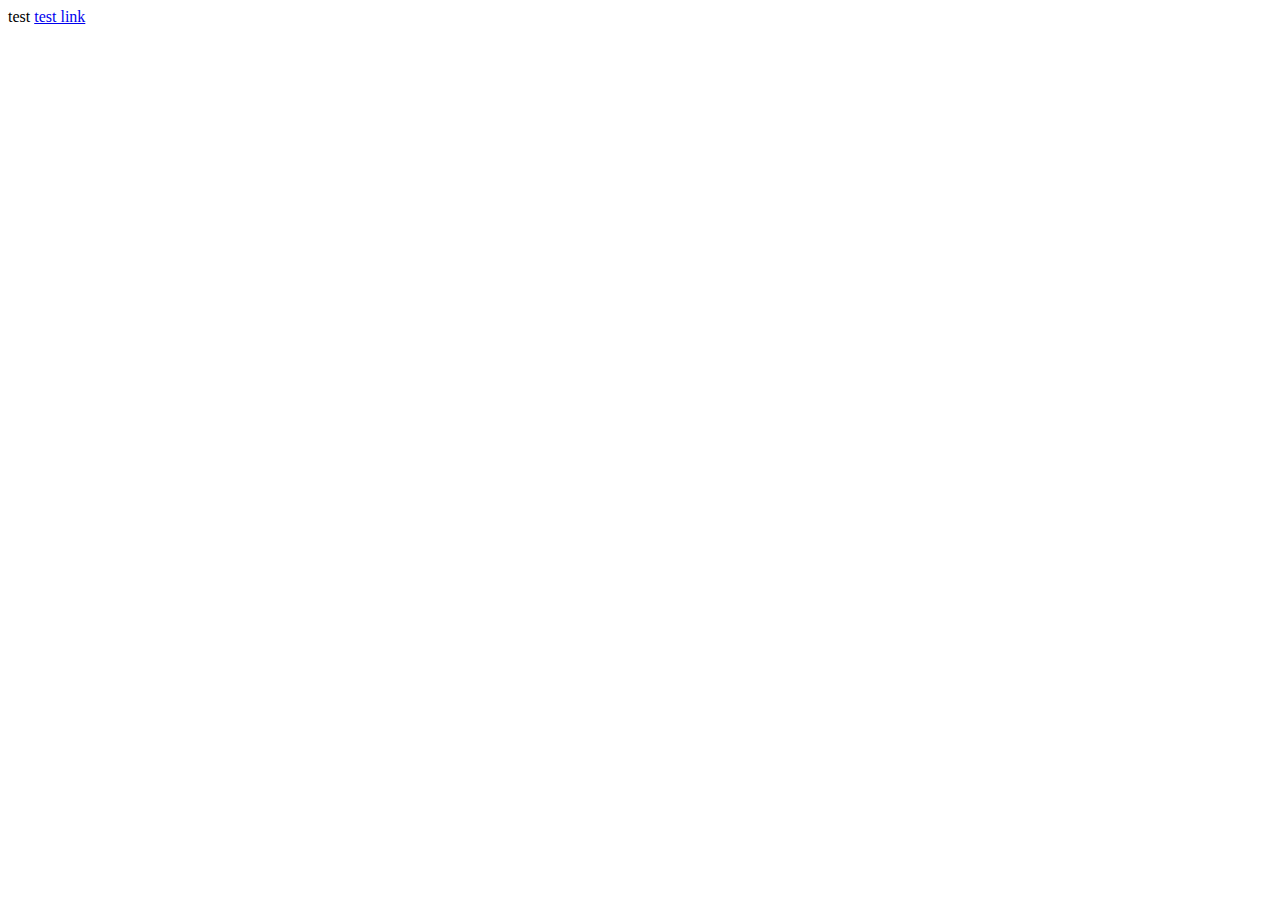
==== index.html @ 87614a5b "initial commit" ====
<!DOCTYPE html>
<html lang="en">
<head>
    <meta charset="UTF-8">
    <title>Title</title>
    <script src="https://ajax.googleapis.com/ajax/libs/jquery/3.5.1/jquery.min.js"></script>
</head>
<body>
test
<a href="test/link.html">test link</a>


<script>
    $(document).ready(function () {
        $.ajax({
            url: 'http://localhost:8080/board/4',
            dataType : 'json',
            success : function(result){
                console.log(result);
            }, error : function(request,status,error){
                console.log('Error: '+request.responseText);
            }
        });
    })
</script>

</body>
</html>
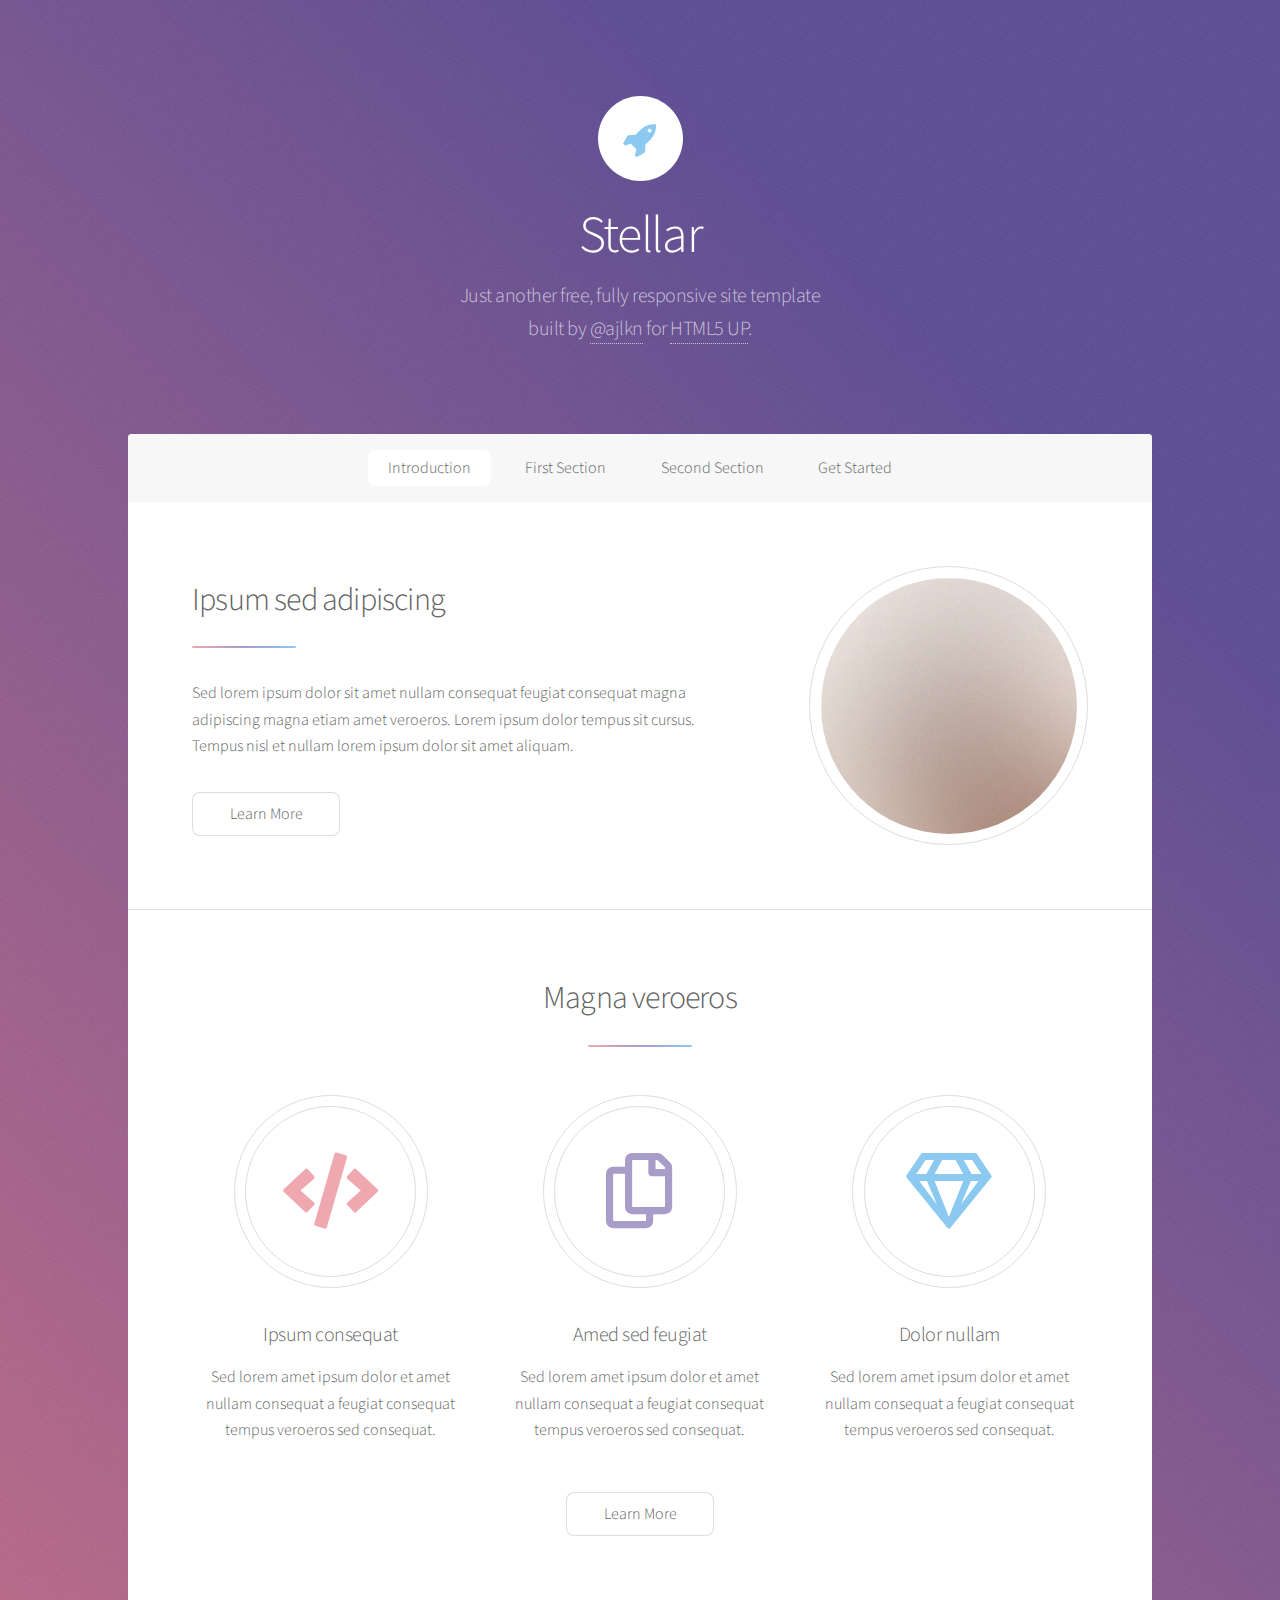
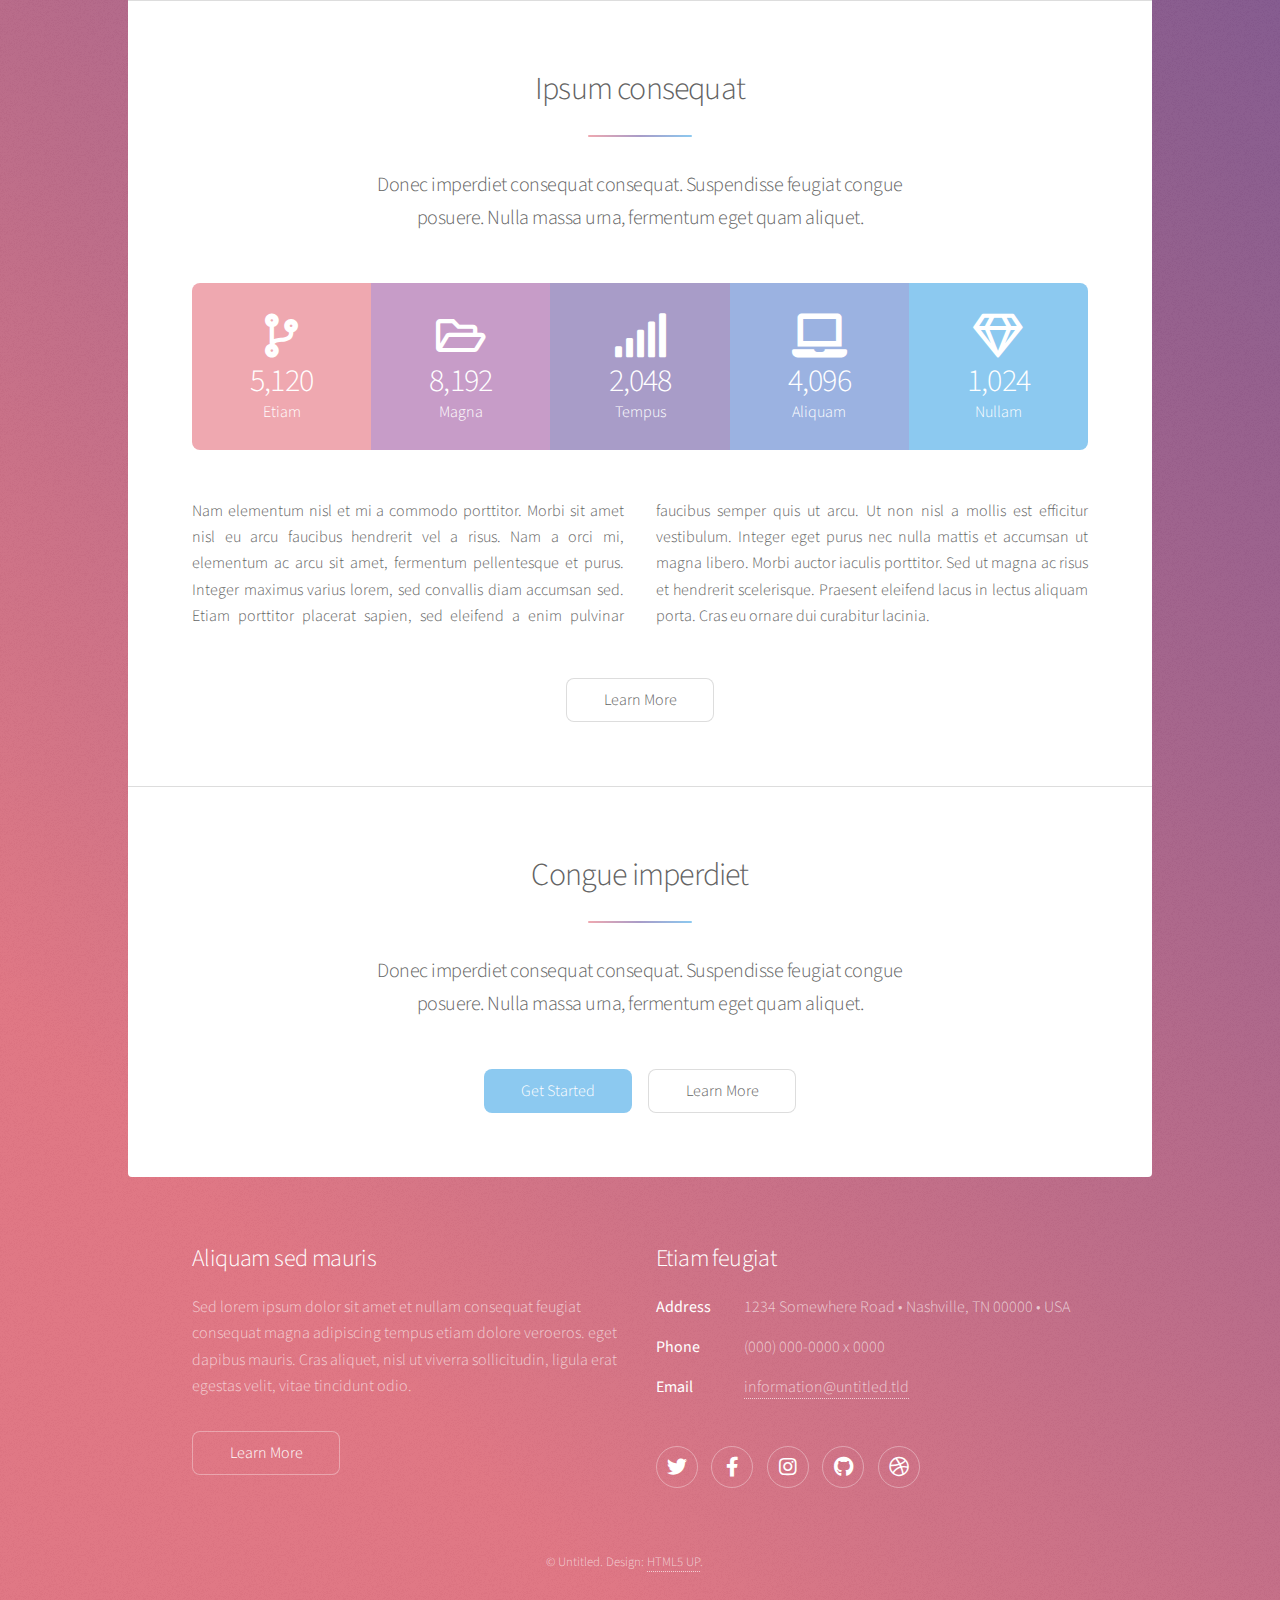
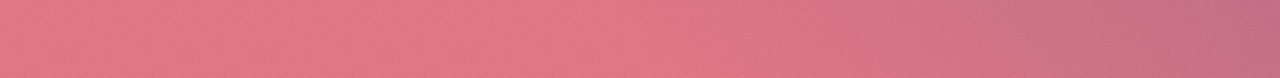
==== commit eddd8872: "템플릿 적용" ====
--- a/index.html
+++ b/index.html
@@ -1,28 +1,184 @@
-<!DOCTYPE html>
-<html lang="en">
-<head>
-    <meta charset="UTF-8">
-    <title>Title</title>
-    <script src="https://ajax.googleapis.com/ajax/libs/jquery/3.5.1/jquery.min.js"></script>
-</head>
-<body>
-test
-<a href="test/link.html">test link</a>
+<!DOCTYPE HTML>
+<!--
+	Stellar by HTML5 UP
+	html5up.net | @ajlkn
+	Free for personal and commercial use under the CCA 3.0 license (html5up.net/license)
+-->
+<html>
+	<head>
+		<title>Stellar by HTML5 UP</title>
+		<meta charset="utf-8" />
+		<meta name="viewport" content="width=device-width, initial-scale=1, user-scalable=no" />
+		<link rel="stylesheet" href="assets/css/main.css" />
+		<noscript><link rel="stylesheet" href="assets/css/noscript.css" /></noscript>
+	</head>
+	<body class="is-preload">
 
+		<!-- Wrapper -->
+			<div id="wrapper">
 
-<script>
-    $(document).ready(function () {
-        $.ajax({
-            url: 'http://localhost:8080/board/4',
-            dataType : 'json',
-            success : function(result){
-                console.log(result);
-            }, error : function(request,status,error){
-                console.log('Error: '+request.responseText);
-            }
-        });
-    })
-</script>
+				<!-- Header -->
+					<header id="header" class="alt">
+						<span class="logo"><img src="images/logo.svg" alt="" /></span>
+						<h1>Stellar</h1>
+						<p>Just another free, fully responsive site template<br />
+						built by <a href="https://twitter.com/ajlkn">@ajlkn</a> for <a href="https://html5up.net">HTML5 UP</a>.</p>
+					</header>
 
-</body>
+				<!-- Nav -->
+					<nav id="nav">
+						<ul>
+							<li><a href="#intro" class="active">Introduction</a></li>
+							<li><a href="#first">First Section</a></li>
+							<li><a href="#second">Second Section</a></li>
+							<li><a href="#cta">Get Started</a></li>
+						</ul>
+					</nav>
+
+				<!-- Main -->
+					<div id="main">
+
+						<!-- Introduction -->
+							<section id="intro" class="main">
+								<div class="spotlight">
+									<div class="content">
+										<header class="major">
+											<h2>Ipsum sed adipiscing</h2>
+										</header>
+										<p>Sed lorem ipsum dolor sit amet nullam consequat feugiat consequat magna
+										adipiscing magna etiam amet veroeros. Lorem ipsum dolor tempus sit cursus.
+										Tempus nisl et nullam lorem ipsum dolor sit amet aliquam.</p>
+										<ul class="actions">
+											<li><a href="generic.html" class="button">Learn More</a></li>
+										</ul>
+									</div>
+									<span class="image"><img src="images/pic01.jpg" alt="" /></span>
+								</div>
+							</section>
+
+						<!-- First Section -->
+							<section id="first" class="main special">
+								<header class="major">
+									<h2>Magna veroeros</h2>
+								</header>
+								<ul class="features">
+									<li>
+										<span class="icon solid major style1 fa-code"></span>
+										<h3>Ipsum consequat</h3>
+										<p>Sed lorem amet ipsum dolor et amet nullam consequat a feugiat consequat tempus veroeros sed consequat.</p>
+									</li>
+									<li>
+										<span class="icon major style3 fa-copy"></span>
+										<h3>Amed sed feugiat</h3>
+										<p>Sed lorem amet ipsum dolor et amet nullam consequat a feugiat consequat tempus veroeros sed consequat.</p>
+									</li>
+									<li>
+										<span class="icon major style5 fa-gem"></span>
+										<h3>Dolor nullam</h3>
+										<p>Sed lorem amet ipsum dolor et amet nullam consequat a feugiat consequat tempus veroeros sed consequat.</p>
+									</li>
+								</ul>
+								<footer class="major">
+									<ul class="actions special">
+										<li><a href="generic.html" class="button">Learn More</a></li>
+									</ul>
+								</footer>
+							</section>
+
+						<!-- Second Section -->
+							<section id="second" class="main special">
+								<header class="major">
+									<h2>Ipsum consequat</h2>
+									<p>Donec imperdiet consequat consequat. Suspendisse feugiat congue<br />
+									posuere. Nulla massa urna, fermentum eget quam aliquet.</p>
+								</header>
+								<ul class="statistics">
+									<li class="style1">
+										<span class="icon solid fa-code-branch"></span>
+										<strong>5,120</strong> Etiam
+									</li>
+									<li class="style2">
+										<span class="icon fa-folder-open"></span>
+										<strong>8,192</strong> Magna
+									</li>
+									<li class="style3">
+										<span class="icon solid fa-signal"></span>
+										<strong>2,048</strong> Tempus
+									</li>
+									<li class="style4">
+										<span class="icon solid fa-laptop"></span>
+										<strong>4,096</strong> Aliquam
+									</li>
+									<li class="style5">
+										<span class="icon fa-gem"></span>
+										<strong>1,024</strong> Nullam
+									</li>
+								</ul>
+								<p class="content">Nam elementum nisl et mi a commodo porttitor. Morbi sit amet nisl eu arcu faucibus hendrerit vel a risus. Nam a orci mi, elementum ac arcu sit amet, fermentum pellentesque et purus. Integer maximus varius lorem, sed convallis diam accumsan sed. Etiam porttitor placerat sapien, sed eleifend a enim pulvinar faucibus semper quis ut arcu. Ut non nisl a mollis est efficitur vestibulum. Integer eget purus nec nulla mattis et accumsan ut magna libero. Morbi auctor iaculis porttitor. Sed ut magna ac risus et hendrerit scelerisque. Praesent eleifend lacus in lectus aliquam porta. Cras eu ornare dui curabitur lacinia.</p>
+								<footer class="major">
+									<ul class="actions special">
+										<li><a href="generic.html" class="button">Learn More</a></li>
+									</ul>
+								</footer>
+							</section>
+
+						<!-- Get Started -->
+							<section id="cta" class="main special">
+								<header class="major">
+									<h2>Congue imperdiet</h2>
+									<p>Donec imperdiet consequat consequat. Suspendisse feugiat congue<br />
+									posuere. Nulla massa urna, fermentum eget quam aliquet.</p>
+								</header>
+								<footer class="major">
+									<ul class="actions special">
+										<li><a href="generic.html" class="button primary">Get Started</a></li>
+										<li><a href="generic.html" class="button">Learn More</a></li>
+									</ul>
+								</footer>
+							</section>
+
+					</div>
+
+				<!-- Footer -->
+					<footer id="footer">
+						<section>
+							<h2>Aliquam sed mauris</h2>
+							<p>Sed lorem ipsum dolor sit amet et nullam consequat feugiat consequat magna adipiscing tempus etiam dolore veroeros. eget dapibus mauris. Cras aliquet, nisl ut viverra sollicitudin, ligula erat egestas velit, vitae tincidunt odio.</p>
+							<ul class="actions">
+								<li><a href="generic.html" class="button">Learn More</a></li>
+							</ul>
+						</section>
+						<section>
+							<h2>Etiam feugiat</h2>
+							<dl class="alt">
+								<dt>Address</dt>
+								<dd>1234 Somewhere Road &bull; Nashville, TN 00000 &bull; USA</dd>
+								<dt>Phone</dt>
+								<dd>(000) 000-0000 x 0000</dd>
+								<dt>Email</dt>
+								<dd><a href="#">information@untitled.tld</a></dd>
+							</dl>
+							<ul class="icons">
+								<li><a href="#" class="icon brands fa-twitter alt"><span class="label">Twitter</span></a></li>
+								<li><a href="#" class="icon brands fa-facebook-f alt"><span class="label">Facebook</span></a></li>
+								<li><a href="#" class="icon brands fa-instagram alt"><span class="label">Instagram</span></a></li>
+								<li><a href="#" class="icon brands fa-github alt"><span class="label">GitHub</span></a></li>
+								<li><a href="#" class="icon brands fa-dribbble alt"><span class="label">Dribbble</span></a></li>
+							</ul>
+						</section>
+						<p class="copyright">&copy; Untitled. Design: <a href="https://html5up.net">HTML5 UP</a>.</p>
+					</footer>
+
+			</div>
+
+		<!-- Scripts -->
+			<script src="assets/js/jquery.min.js"></script>
+			<script src="assets/js/jquery.scrollex.min.js"></script>
+			<script src="assets/js/jquery.scrolly.min.js"></script>
+			<script src="assets/js/browser.min.js"></script>
+			<script src="assets/js/breakpoints.min.js"></script>
+			<script src="assets/js/util.js"></script>
+			<script src="assets/js/main.js"></script>
+
+	</body>
 </html>--- a/assets/css/main.css
+++ b/assets/css/main.css
@@ -0,0 +1,3785 @@
+@import url(fontawesome-all.min.css);
+@import 'https://fonts.googleapis.com/css?family=Source+Sans+Pro:300,400';
+
+/*
+	Stellar by HTML5 UP
+	html5up.net | @ajlkn
+	Free for personal and commercial use under the CCA 3.0 license (html5up.net/license)
+*/
+
+html, body, div, span, applet, object,
+iframe, h1, h2, h3, h4, h5, h6, p, blockquote,
+pre, a, abbr, acronym, address, big, cite,
+code, del, dfn, em, img, ins, kbd, q, s, samp,
+small, strike, strong, sub, sup, tt, var, b,
+u, i, center, dl, dt, dd, ol, ul, li, fieldset,
+form, label, legend, table, caption, tbody,
+tfoot, thead, tr, th, td, article, aside,
+canvas, details, embed, figure, figcaption,
+footer, header, hgroup, menu, nav, output, ruby,
+section, summary, time, mark, audio, video {
+	margin: 0;
+	padding: 0;
+	border: 0;
+	font-size: 100%;
+	font: inherit;
+	vertical-align: baseline;}
+
+article, aside, details, figcaption, figure,
+footer, header, hgroup, menu, nav, section {
+	display: block;}
+
+body {
+	line-height: 1;
+}
+
+ol, ul {
+	list-style: none;
+}
+
+blockquote, q {
+	quotes: none;
+}
+
+	blockquote:before, blockquote:after, q:before, q:after {
+		content: '';
+		content: none;
+	}
+
+table {
+	border-collapse: collapse;
+	border-spacing: 0;
+}
+
+body {
+	-webkit-text-size-adjust: none;
+}
+
+mark {
+	background-color: transparent;
+	color: inherit;
+}
+
+input::-moz-focus-inner {
+	border: 0;
+	padding: 0;
+}
+
+input, select, textarea {
+	-moz-appearance: none;
+	-webkit-appearance: none;
+	-ms-appearance: none;
+	appearance: none;
+}
+
+/* Basic */
+
+	@-ms-viewport {
+		width: device-width;
+	}
+
+	body {
+		-ms-overflow-style: scrollbar;
+	}
+
+	@media screen and (max-width: 480px) {
+
+		html, body {
+			min-width: 320px;
+		}
+
+	}
+
+	html {
+		box-sizing: border-box;
+	}
+
+	*, *:before, *:after {
+		box-sizing: inherit;
+	}
+
+	body {
+		background-color: #935d8c;
+		background-image: url("images/overlay.png"), -moz-linear-gradient(45deg, #e37682 15%, #5f4d93 85%);
+		background-image: url("images/overlay.png"), -webkit-linear-gradient(45deg, #e37682 15%, #5f4d93 85%);
+		background-image: url("images/overlay.png"), -ms-linear-gradient(45deg, #e37682 15%, #5f4d93 85%);
+		background-image: url("images/overlay.png"), linear-gradient(45deg, #e37682 15%, #5f4d93 85%);
+	}
+
+		body.is-preload *, body.is-preload *:before, body.is-preload *:after {
+			-moz-animation: none !important;
+			-webkit-animation: none !important;
+			-ms-animation: none !important;
+			animation: none !important;
+			-moz-transition: none !important;
+			-webkit-transition: none !important;
+			-ms-transition: none !important;
+			transition: none !important;
+		}
+
+/* Type */
+
+	body {
+		background-color: #935d8c;
+		color: rgba(255, 255, 255, 0.65);
+	}
+
+	body, input, select, textarea {
+		font-family: "Source Sans Pro", Helvetica, sans-serif;
+		font-size: 17pt;
+		font-weight: 300;
+		line-height: 1.65;
+	}
+
+		@media screen and (max-width: 1680px) {
+
+			body, input, select, textarea {
+				font-size: 14pt;
+			}
+
+		}
+
+		@media screen and (max-width: 1280px) {
+
+			body, input, select, textarea {
+				font-size: 12pt;
+			}
+
+		}
+
+		@media screen and (max-width: 360px) {
+
+			body, input, select, textarea {
+				font-size: 11pt;
+			}
+
+		}
+
+	a {
+		-moz-transition: color 0.2s ease, border-bottom 0.2s ease;
+		-webkit-transition: color 0.2s ease, border-bottom 0.2s ease;
+		-ms-transition: color 0.2s ease, border-bottom 0.2s ease;
+		transition: color 0.2s ease, border-bottom 0.2s ease;
+		text-decoration: none;
+		border-bottom: dotted 1px;
+		color: inherit;
+	}
+
+		a:hover {
+			border-bottom-color: transparent;
+		}
+
+	strong, b {
+		font-weight: 400;
+	}
+
+	em, i {
+		font-style: italic;
+	}
+
+	p {
+		margin: 0 0 2em 0;
+	}
+
+		p.content {
+			-moz-columns: 20em 2;
+			-webkit-columns: 20em 2;
+			-ms-columns: 20em 2;
+			columns: 20em 2;
+			-moz-column-gap: 2em;
+			-webkit-column-gap: 2em;
+			-ms-column-gap: 2em;
+			column-gap: 2em;
+			text-align: justify;
+		}
+
+	h1, h2, h3, h4, h5, h6 {
+		font-weight: 300;
+		line-height: 1.5;
+		margin: 0 0 0.7em 0;
+		letter-spacing: -0.025em;
+	}
+
+		h1 a, h2 a, h3 a, h4 a, h5 a, h6 a {
+			color: inherit;
+			text-decoration: none;
+		}
+
+	h1 {
+		font-size: 2.5em;
+		line-height: 1.2;
+	}
+
+	h2 {
+		font-size: 1.5em;
+	}
+
+	h3 {
+		font-size: 1.25em;
+	}
+
+	h4 {
+		font-size: 1.1em;
+	}
+
+	h5 {
+		font-size: 0.9em;
+	}
+
+	h6 {
+		font-size: 0.7em;
+	}
+
+	@media screen and (max-width: 736px) {
+
+		h1 {
+			font-size: 2em;
+		}
+
+	}
+
+	sub {
+		font-size: 0.8em;
+		position: relative;
+		top: 0.5em;
+	}
+
+	sup {
+		font-size: 0.8em;
+		position: relative;
+		top: -0.5em;
+	}
+
+	blockquote {
+		border-left: solid 4px;
+		font-style: italic;
+		margin: 0 0 2em 0;
+		padding: 0.5em 0 0.5em 2em;
+	}
+
+	code {
+		border-radius: 8px;
+		border: solid 1px;
+		font-family: "Courier New", monospace;
+		font-size: 0.9em;
+		margin: 0 0.25em;
+		padding: 0.25em 0.65em;
+	}
+
+	pre {
+		-webkit-overflow-scrolling: touch;
+		font-family: "Courier New", monospace;
+		font-size: 0.9em;
+		margin: 0 0 2em 0;
+	}
+
+		pre code {
+			display: block;
+			line-height: 1.75;
+			padding: 1em 1.5em;
+			overflow-x: auto;
+		}
+
+	hr {
+		border: 0;
+		border-bottom: solid 1px;
+		margin: 2em 0;
+	}
+
+		hr.major {
+			margin: 3em 0;
+		}
+
+	.align-left {
+		text-align: left;
+	}
+
+	.align-center {
+		text-align: center;
+	}
+
+	.align-right {
+		text-align: right;
+	}
+
+	input, select, textarea {
+		color: #ffffff;
+	}
+
+	a:hover {
+		color: #ffffff;
+	}
+
+	strong, b {
+		color: #ffffff;
+	}
+
+	h1, h2, h3, h4, h5, h6 {
+		color: #ffffff;
+	}
+
+	blockquote {
+		border-left-color: rgba(255, 255, 255, 0.35);
+	}
+
+	code {
+		background: rgba(255, 255, 255, 0.075);
+		border-color: rgba(255, 255, 255, 0.35);
+	}
+
+	hr {
+		border-bottom-color: rgba(255, 255, 255, 0.35);
+	}
+
+/* Row */
+
+	.row {
+		display: flex;
+		flex-wrap: wrap;
+		box-sizing: border-box;
+		align-items: stretch;
+	}
+
+		.row > * {
+			box-sizing: border-box;
+		}
+
+		.row.gtr-uniform > * > :last-child {
+			margin-bottom: 0;
+		}
+
+		.row.aln-left {
+			justify-content: flex-start;
+		}
+
+		.row.aln-center {
+			justify-content: center;
+		}
+
+		.row.aln-right {
+			justify-content: flex-end;
+		}
+
+		.row.aln-top {
+			align-items: flex-start;
+		}
+
+		.row.aln-middle {
+			align-items: center;
+		}
+
+		.row.aln-bottom {
+			align-items: flex-end;
+		}
+
+		.row > .imp {
+			order: -1;
+		}
+
+		.row > .col-1 {
+			width: 8.33333%;
+		}
+
+		.row > .off-1 {
+			margin-left: 8.33333%;
+		}
+
+		.row > .col-2 {
+			width: 16.66667%;
+		}
+
+		.row > .off-2 {
+			margin-left: 16.66667%;
+		}
+
+		.row > .col-3 {
+			width: 25%;
+		}
+
+		.row > .off-3 {
+			margin-left: 25%;
+		}
+
+		.row > .col-4 {
+			width: 33.33333%;
+		}
+
+		.row > .off-4 {
+			margin-left: 33.33333%;
+		}
+
+		.row > .col-5 {
+			width: 41.66667%;
+		}
+
+		.row > .off-5 {
+			margin-left: 41.66667%;
+		}
+
+		.row > .col-6 {
+			width: 50%;
+		}
+
+		.row > .off-6 {
+			margin-left: 50%;
+		}
+
+		.row > .col-7 {
+			width: 58.33333%;
+		}
+
+		.row > .off-7 {
+			margin-left: 58.33333%;
+		}
+
+		.row > .col-8 {
+			width: 66.66667%;
+		}
+
+		.row > .off-8 {
+			margin-left: 66.66667%;
+		}
+
+		.row > .col-9 {
+			width: 75%;
+		}
+
+		.row > .off-9 {
+			margin-left: 75%;
+		}
+
+		.row > .col-10 {
+			width: 83.33333%;
+		}
+
+		.row > .off-10 {
+			margin-left: 83.33333%;
+		}
+
+		.row > .col-11 {
+			width: 91.66667%;
+		}
+
+		.row > .off-11 {
+			margin-left: 91.66667%;
+		}
+
+		.row > .col-12 {
+			width: 100%;
+		}
+
+		.row > .off-12 {
+			margin-left: 100%;
+		}
+
+		.row.gtr-0 {
+			margin-top: 0;
+			margin-left: 0em;
+		}
+
+			.row.gtr-0 > * {
+				padding: 0 0 0 0em;
+			}
+
+			.row.gtr-0.gtr-uniform {
+				margin-top: 0em;
+			}
+
+				.row.gtr-0.gtr-uniform > * {
+					padding-top: 0em;
+				}
+
+		.row.gtr-25 {
+			margin-top: 0;
+			margin-left: -0.375em;
+		}
+
+			.row.gtr-25 > * {
+				padding: 0 0 0 0.375em;
+			}
+
+			.row.gtr-25.gtr-uniform {
+				margin-top: -0.375em;
+			}
+
+				.row.gtr-25.gtr-uniform > * {
+					padding-top: 0.375em;
+				}
+
+		.row.gtr-50 {
+			margin-top: 0;
+			margin-left: -0.75em;
+		}
+
+			.row.gtr-50 > * {
+				padding: 0 0 0 0.75em;
+			}
+
+			.row.gtr-50.gtr-uniform {
+				margin-top: -0.75em;
+			}
+
+				.row.gtr-50.gtr-uniform > * {
+					padding-top: 0.75em;
+				}
+
+		.row {
+			margin-top: 0;
+			margin-left: -1.5em;
+		}
+
+			.row > * {
+				padding: 0 0 0 1.5em;
+			}
+
+			.row.gtr-uniform {
+				margin-top: -1.5em;
+			}
+
+				.row.gtr-uniform > * {
+					padding-top: 1.5em;
+				}
+
+		.row.gtr-150 {
+			margin-top: 0;
+			margin-left: -2.25em;
+		}
+
+			.row.gtr-150 > * {
+				padding: 0 0 0 2.25em;
+			}
+
+			.row.gtr-150.gtr-uniform {
+				margin-top: -2.25em;
+			}
+
+				.row.gtr-150.gtr-uniform > * {
+					padding-top: 2.25em;
+				}
+
+		.row.gtr-200 {
+			margin-top: 0;
+			margin-left: -3em;
+		}
+
+			.row.gtr-200 > * {
+				padding: 0 0 0 3em;
+			}
+
+			.row.gtr-200.gtr-uniform {
+				margin-top: -3em;
+			}
+
+				.row.gtr-200.gtr-uniform > * {
+					padding-top: 3em;
+				}
+
+		@media screen and (max-width: 1680px) {
+
+			.row {
+				display: flex;
+				flex-wrap: wrap;
+				box-sizing: border-box;
+				align-items: stretch;
+			}
+
+				.row > * {
+					box-sizing: border-box;
+				}
+
+				.row.gtr-uniform > * > :last-child {
+					margin-bottom: 0;
+				}
+
+				.row.aln-left {
+					justify-content: flex-start;
+				}
+
+				.row.aln-center {
+					justify-content: center;
+				}
+
+				.row.aln-right {
+					justify-content: flex-end;
+				}
+
+				.row.aln-top {
+					align-items: flex-start;
+				}
+
+				.row.aln-middle {
+					align-items: center;
+				}
+
+				.row.aln-bottom {
+					align-items: flex-end;
+				}
+
+				.row > .imp-xlarge {
+					order: -1;
+				}
+
+				.row > .col-1-xlarge {
+					width: 8.33333%;
+				}
+
+				.row > .off-1-xlarge {
+					margin-left: 8.33333%;
+				}
+
+				.row > .col-2-xlarge {
+					width: 16.66667%;
+				}
+
+				.row > .off-2-xlarge {
+					margin-left: 16.66667%;
+				}
+
+				.row > .col-3-xlarge {
+					width: 25%;
+				}
+
+				.row > .off-3-xlarge {
+					margin-left: 25%;
+				}
+
+				.row > .col-4-xlarge {
+					width: 33.33333%;
+				}
+
+				.row > .off-4-xlarge {
+					margin-left: 33.33333%;
+				}
+
+				.row > .col-5-xlarge {
+					width: 41.66667%;
+				}
+
+				.row > .off-5-xlarge {
+					margin-left: 41.66667%;
+				}
+
+				.row > .col-6-xlarge {
+					width: 50%;
+				}
+
+				.row > .off-6-xlarge {
+					margin-left: 50%;
+				}
+
+				.row > .col-7-xlarge {
+					width: 58.33333%;
+				}
+
+				.row > .off-7-xlarge {
+					margin-left: 58.33333%;
+				}
+
+				.row > .col-8-xlarge {
+					width: 66.66667%;
+				}
+
+				.row > .off-8-xlarge {
+					margin-left: 66.66667%;
+				}
+
+				.row > .col-9-xlarge {
+					width: 75%;
+				}
+
+				.row > .off-9-xlarge {
+					margin-left: 75%;
+				}
+
+				.row > .col-10-xlarge {
+					width: 83.33333%;
+				}
+
+				.row > .off-10-xlarge {
+					margin-left: 83.33333%;
+				}
+
+				.row > .col-11-xlarge {
+					width: 91.66667%;
+				}
+
+				.row > .off-11-xlarge {
+					margin-left: 91.66667%;
+				}
+
+				.row > .col-12-xlarge {
+					width: 100%;
+				}
+
+				.row > .off-12-xlarge {
+					margin-left: 100%;
+				}
+
+				.row.gtr-0 {
+					margin-top: 0;
+					margin-left: 0em;
+				}
+
+					.row.gtr-0 > * {
+						padding: 0 0 0 0em;
+					}
+
+					.row.gtr-0.gtr-uniform {
+						margin-top: 0em;
+					}
+
+						.row.gtr-0.gtr-uniform > * {
+							padding-top: 0em;
+						}
+
+				.row.gtr-25 {
+					margin-top: 0;
+					margin-left: -0.375em;
+				}
+
+					.row.gtr-25 > * {
+						padding: 0 0 0 0.375em;
+					}
+
+					.row.gtr-25.gtr-uniform {
+						margin-top: -0.375em;
+					}
+
+						.row.gtr-25.gtr-uniform > * {
+							padding-top: 0.375em;
+						}
+
+				.row.gtr-50 {
+					margin-top: 0;
+					margin-left: -0.75em;
+				}
+
+					.row.gtr-50 > * {
+						padding: 0 0 0 0.75em;
+					}
+
+					.row.gtr-50.gtr-uniform {
+						margin-top: -0.75em;
+					}
+
+						.row.gtr-50.gtr-uniform > * {
+							padding-top: 0.75em;
+						}
+
+				.row {
+					margin-top: 0;
+					margin-left: -1.5em;
+				}
+
+					.row > * {
+						padding: 0 0 0 1.5em;
+					}
+
+					.row.gtr-uniform {
+						margin-top: -1.5em;
+					}
+
+						.row.gtr-uniform > * {
+							padding-top: 1.5em;
+						}
+
+				.row.gtr-150 {
+					margin-top: 0;
+					margin-left: -2.25em;
+				}
+
+					.row.gtr-150 > * {
+						padding: 0 0 0 2.25em;
+					}
+
+					.row.gtr-150.gtr-uniform {
+						margin-top: -2.25em;
+					}
+
+						.row.gtr-150.gtr-uniform > * {
+							padding-top: 2.25em;
+						}
+
+				.row.gtr-200 {
+					margin-top: 0;
+					margin-left: -3em;
+				}
+
+					.row.gtr-200 > * {
+						padding: 0 0 0 3em;
+					}
+
+					.row.gtr-200.gtr-uniform {
+						margin-top: -3em;
+					}
+
+						.row.gtr-200.gtr-uniform > * {
+							padding-top: 3em;
+						}
+
+		}
+
+		@media screen and (max-width: 1280px) {
+
+			.row {
+				display: flex;
+				flex-wrap: wrap;
+				box-sizing: border-box;
+				align-items: stretch;
+			}
+
+				.row > * {
+					box-sizing: border-box;
+				}
+
+				.row.gtr-uniform > * > :last-child {
+					margin-bottom: 0;
+				}
+
+				.row.aln-left {
+					justify-content: flex-start;
+				}
+
+				.row.aln-center {
+					justify-content: center;
+				}
+
+				.row.aln-right {
+					justify-content: flex-end;
+				}
+
+				.row.aln-top {
+					align-items: flex-start;
+				}
+
+				.row.aln-middle {
+					align-items: center;
+				}
+
+				.row.aln-bottom {
+					align-items: flex-end;
+				}
+
+				.row > .imp-large {
+					order: -1;
+				}
+
+				.row > .col-1-large {
+					width: 8.33333%;
+				}
+
+				.row > .off-1-large {
+					margin-left: 8.33333%;
+				}
+
+				.row > .col-2-large {
+					width: 16.66667%;
+				}
+
+				.row > .off-2-large {
+					margin-left: 16.66667%;
+				}
+
+				.row > .col-3-large {
+					width: 25%;
+				}
+
+				.row > .off-3-large {
+					margin-left: 25%;
+				}
+
+				.row > .col-4-large {
+					width: 33.33333%;
+				}
+
+				.row > .off-4-large {
+					margin-left: 33.33333%;
+				}
+
+				.row > .col-5-large {
+					width: 41.66667%;
+				}
+
+				.row > .off-5-large {
+					margin-left: 41.66667%;
+				}
+
+				.row > .col-6-large {
+					width: 50%;
+				}
+
+				.row > .off-6-large {
+					margin-left: 50%;
+				}
+
+				.row > .col-7-large {
+					width: 58.33333%;
+				}
+
+				.row > .off-7-large {
+					margin-left: 58.33333%;
+				}
+
+				.row > .col-8-large {
+					width: 66.66667%;
+				}
+
+				.row > .off-8-large {
+					margin-left: 66.66667%;
+				}
+
+				.row > .col-9-large {
+					width: 75%;
+				}
+
+				.row > .off-9-large {
+					margin-left: 75%;
+				}
+
+				.row > .col-10-large {
+					width: 83.33333%;
+				}
+
+				.row > .off-10-large {
+					margin-left: 83.33333%;
+				}
+
+				.row > .col-11-large {
+					width: 91.66667%;
+				}
+
+				.row > .off-11-large {
+					margin-left: 91.66667%;
+				}
+
+				.row > .col-12-large {
+					width: 100%;
+				}
+
+				.row > .off-12-large {
+					margin-left: 100%;
+				}
+
+				.row.gtr-0 {
+					margin-top: 0;
+					margin-left: 0em;
+				}
+
+					.row.gtr-0 > * {
+						padding: 0 0 0 0em;
+					}
+
+					.row.gtr-0.gtr-uniform {
+						margin-top: 0em;
+					}
+
+						.row.gtr-0.gtr-uniform > * {
+							padding-top: 0em;
+						}
+
+				.row.gtr-25 {
+					margin-top: 0;
+					margin-left: -0.375em;
+				}
+
+					.row.gtr-25 > * {
+						padding: 0 0 0 0.375em;
+					}
+
+					.row.gtr-25.gtr-uniform {
+						margin-top: -0.375em;
+					}
+
+						.row.gtr-25.gtr-uniform > * {
+							padding-top: 0.375em;
+						}
+
+				.row.gtr-50 {
+					margin-top: 0;
+					margin-left: -0.75em;
+				}
+
+					.row.gtr-50 > * {
+						padding: 0 0 0 0.75em;
+					}
+
+					.row.gtr-50.gtr-uniform {
+						margin-top: -0.75em;
+					}
+
+						.row.gtr-50.gtr-uniform > * {
+							padding-top: 0.75em;
+						}
+
+				.row {
+					margin-top: 0;
+					margin-left: -1.5em;
+				}
+
+					.row > * {
+						padding: 0 0 0 1.5em;
+					}
+
+					.row.gtr-uniform {
+						margin-top: -1.5em;
+					}
+
+						.row.gtr-uniform > * {
+							padding-top: 1.5em;
+						}
+
+				.row.gtr-150 {
+					margin-top: 0;
+					margin-left: -2.25em;
+				}
+
+					.row.gtr-150 > * {
+						padding: 0 0 0 2.25em;
+					}
+
+					.row.gtr-150.gtr-uniform {
+						margin-top: -2.25em;
+					}
+
+						.row.gtr-150.gtr-uniform > * {
+							padding-top: 2.25em;
+						}
+
+				.row.gtr-200 {
+					margin-top: 0;
+					margin-left: -3em;
+				}
+
+					.row.gtr-200 > * {
+						padding: 0 0 0 3em;
+					}
+
+					.row.gtr-200.gtr-uniform {
+						margin-top: -3em;
+					}
+
+						.row.gtr-200.gtr-uniform > * {
+							padding-top: 3em;
+						}
+
+		}
+
+		@media screen and (max-width: 980px) {
+
+			.row {
+				display: flex;
+				flex-wrap: wrap;
+				box-sizing: border-box;
+				align-items: stretch;
+			}
+
+				.row > * {
+					box-sizing: border-box;
+				}
+
+				.row.gtr-uniform > * > :last-child {
+					margin-bottom: 0;
+				}
+
+				.row.aln-left {
+					justify-content: flex-start;
+				}
+
+				.row.aln-center {
+					justify-content: center;
+				}
+
+				.row.aln-right {
+					justify-content: flex-end;
+				}
+
+				.row.aln-top {
+					align-items: flex-start;
+				}
+
+				.row.aln-middle {
+					align-items: center;
+				}
+
+				.row.aln-bottom {
+					align-items: flex-end;
+				}
+
+				.row > .imp-medium {
+					order: -1;
+				}
+
+				.row > .col-1-medium {
+					width: 8.33333%;
+				}
+
+				.row > .off-1-medium {
+					margin-left: 8.33333%;
+				}
+
+				.row > .col-2-medium {
+					width: 16.66667%;
+				}
+
+				.row > .off-2-medium {
+					margin-left: 16.66667%;
+				}
+
+				.row > .col-3-medium {
+					width: 25%;
+				}
+
+				.row > .off-3-medium {
+					margin-left: 25%;
+				}
+
+				.row > .col-4-medium {
+					width: 33.33333%;
+				}
+
+				.row > .off-4-medium {
+					margin-left: 33.33333%;
+				}
+
+				.row > .col-5-medium {
+					width: 41.66667%;
+				}
+
+				.row > .off-5-medium {
+					margin-left: 41.66667%;
+				}
+
+				.row > .col-6-medium {
+					width: 50%;
+				}
+
+				.row > .off-6-medium {
+					margin-left: 50%;
+				}
+
+				.row > .col-7-medium {
+					width: 58.33333%;
+				}
+
+				.row > .off-7-medium {
+					margin-left: 58.33333%;
+				}
+
+				.row > .col-8-medium {
+					width: 66.66667%;
+				}
+
+				.row > .off-8-medium {
+					margin-left: 66.66667%;
+				}
+
+				.row > .col-9-medium {
+					width: 75%;
+				}
+
+				.row > .off-9-medium {
+					margin-left: 75%;
+				}
+
+				.row > .col-10-medium {
+					width: 83.33333%;
+				}
+
+				.row > .off-10-medium {
+					margin-left: 83.33333%;
+				}
+
+				.row > .col-11-medium {
+					width: 91.66667%;
+				}
+
+				.row > .off-11-medium {
+					margin-left: 91.66667%;
+				}
+
+				.row > .col-12-medium {
+					width: 100%;
+				}
+
+				.row > .off-12-medium {
+					margin-left: 100%;
+				}
+
+				.row.gtr-0 {
+					margin-top: 0;
+					margin-left: 0em;
+				}
+
+					.row.gtr-0 > * {
+						padding: 0 0 0 0em;
+					}
+
+					.row.gtr-0.gtr-uniform {
+						margin-top: 0em;
+					}
+
+						.row.gtr-0.gtr-uniform > * {
+							padding-top: 0em;
+						}
+
+				.row.gtr-25 {
+					margin-top: 0;
+					margin-left: -0.375em;
+				}
+
+					.row.gtr-25 > * {
+						padding: 0 0 0 0.375em;
+					}
+
+					.row.gtr-25.gtr-uniform {
+						margin-top: -0.375em;
+					}
+
+						.row.gtr-25.gtr-uniform > * {
+							padding-top: 0.375em;
+						}
+
+				.row.gtr-50 {
+					margin-top: 0;
+					margin-left: -0.75em;
+				}
+
+					.row.gtr-50 > * {
+						padding: 0 0 0 0.75em;
+					}
+
+					.row.gtr-50.gtr-uniform {
+						margin-top: -0.75em;
+					}
+
+						.row.gtr-50.gtr-uniform > * {
+							padding-top: 0.75em;
+						}
+
+				.row {
+					margin-top: 0;
+					margin-left: -1.5em;
+				}
+
+					.row > * {
+						padding: 0 0 0 1.5em;
+					}
+
+					.row.gtr-uniform {
+						margin-top: -1.5em;
+					}
+
+						.row.gtr-uniform > * {
+							padding-top: 1.5em;
+						}
+
+				.row.gtr-150 {
+					margin-top: 0;
+					margin-left: -2.25em;
+				}
+
+					.row.gtr-150 > * {
+						padding: 0 0 0 2.25em;
+					}
+
+					.row.gtr-150.gtr-uniform {
+						margin-top: -2.25em;
+					}
+
+						.row.gtr-150.gtr-uniform > * {
+							padding-top: 2.25em;
+						}
+
+				.row.gtr-200 {
+					margin-top: 0;
+					margin-left: -3em;
+				}
+
+					.row.gtr-200 > * {
+						padding: 0 0 0 3em;
+					}
+
+					.row.gtr-200.gtr-uniform {
+						margin-top: -3em;
+					}
+
+						.row.gtr-200.gtr-uniform > * {
+							padding-top: 3em;
+						}
+
+		}
+
+		@media screen and (max-width: 736px) {
+
+			.row {
+				display: flex;
+				flex-wrap: wrap;
+				box-sizing: border-box;
+				align-items: stretch;
+			}
+
+				.row > * {
+					box-sizing: border-box;
+				}
+
+				.row.gtr-uniform > * > :last-child {
+					margin-bottom: 0;
+				}
+
+				.row.aln-left {
+					justify-content: flex-start;
+				}
+
+				.row.aln-center {
+					justify-content: center;
+				}
+
+				.row.aln-right {
+					justify-content: flex-end;
+				}
+
+				.row.aln-top {
+					align-items: flex-start;
+				}
+
+				.row.aln-middle {
+					align-items: center;
+				}
+
+				.row.aln-bottom {
+					align-items: flex-end;
+				}
+
+				.row > .imp-small {
+					order: -1;
+				}
+
+				.row > .col-1-small {
+					width: 8.33333%;
+				}
+
+				.row > .off-1-small {
+					margin-left: 8.33333%;
+				}
+
+				.row > .col-2-small {
+					width: 16.66667%;
+				}
+
+				.row > .off-2-small {
+					margin-left: 16.66667%;
+				}
+
+				.row > .col-3-small {
+					width: 25%;
+				}
+
+				.row > .off-3-small {
+					margin-left: 25%;
+				}
+
+				.row > .col-4-small {
+					width: 33.33333%;
+				}
+
+				.row > .off-4-small {
+					margin-left: 33.33333%;
+				}
+
+				.row > .col-5-small {
+					width: 41.66667%;
+				}
+
+				.row > .off-5-small {
+					margin-left: 41.66667%;
+				}
+
+				.row > .col-6-small {
+					width: 50%;
+				}
+
+				.row > .off-6-small {
+					margin-left: 50%;
+				}
+
+				.row > .col-7-small {
+					width: 58.33333%;
+				}
+
+				.row > .off-7-small {
+					margin-left: 58.33333%;
+				}
+
+				.row > .col-8-small {
+					width: 66.66667%;
+				}
+
+				.row > .off-8-small {
+					margin-left: 66.66667%;
+				}
+
+				.row > .col-9-small {
+					width: 75%;
+				}
+
+				.row > .off-9-small {
+					margin-left: 75%;
+				}
+
+				.row > .col-10-small {
+					width: 83.33333%;
+				}
+
+				.row > .off-10-small {
+					margin-left: 83.33333%;
+				}
+
+				.row > .col-11-small {
+					width: 91.66667%;
+				}
+
+				.row > .off-11-small {
+					margin-left: 91.66667%;
+				}
+
+				.row > .col-12-small {
+					width: 100%;
+				}
+
+				.row > .off-12-small {
+					margin-left: 100%;
+				}
+
+				.row.gtr-0 {
+					margin-top: 0;
+					margin-left: 0em;
+				}
+
+					.row.gtr-0 > * {
+						padding: 0 0 0 0em;
+					}
+
+					.row.gtr-0.gtr-uniform {
+						margin-top: 0em;
+					}
+
+						.row.gtr-0.gtr-uniform > * {
+							padding-top: 0em;
+						}
+
+				.row.gtr-25 {
+					margin-top: 0;
+					margin-left: -0.25em;
+				}
+
+					.row.gtr-25 > * {
+						padding: 0 0 0 0.25em;
+					}
+
+					.row.gtr-25.gtr-uniform {
+						margin-top: -0.25em;
+					}
+
+						.row.gtr-25.gtr-uniform > * {
+							padding-top: 0.25em;
+						}
+
+				.row.gtr-50 {
+					margin-top: 0;
+					margin-left: -0.5em;
+				}
+
+					.row.gtr-50 > * {
+						padding: 0 0 0 0.5em;
+					}
+
+					.row.gtr-50.gtr-uniform {
+						margin-top: -0.5em;
+					}
+
+						.row.gtr-50.gtr-uniform > * {
+							padding-top: 0.5em;
+						}
+
+				.row {
+					margin-top: 0;
+					margin-left: -1em;
+				}
+
+					.row > * {
+						padding: 0 0 0 1em;
+					}
+
+					.row.gtr-uniform {
+						margin-top: -1em;
+					}
+
+						.row.gtr-uniform > * {
+							padding-top: 1em;
+						}
+
+				.row.gtr-150 {
+					margin-top: 0;
+					margin-left: -1.5em;
+				}
+
+					.row.gtr-150 > * {
+						padding: 0 0 0 1.5em;
+					}
+
+					.row.gtr-150.gtr-uniform {
+						margin-top: -1.5em;
+					}
+
+						.row.gtr-150.gtr-uniform > * {
+							padding-top: 1.5em;
+						}
+
+				.row.gtr-200 {
+					margin-top: 0;
+					margin-left: -2em;
+				}
+
+					.row.gtr-200 > * {
+						padding: 0 0 0 2em;
+					}
+
+					.row.gtr-200.gtr-uniform {
+						margin-top: -2em;
+					}
+
+						.row.gtr-200.gtr-uniform > * {
+							padding-top: 2em;
+						}
+
+		}
+
+		@media screen and (max-width: 480px) {
+
+			.row {
+				display: flex;
+				flex-wrap: wrap;
+				box-sizing: border-box;
+				align-items: stretch;
+			}
+
+				.row > * {
+					box-sizing: border-box;
+				}
+
+				.row.gtr-uniform > * > :last-child {
+					margin-bottom: 0;
+				}
+
+				.row.aln-left {
+					justify-content: flex-start;
+				}
+
+				.row.aln-center {
+					justify-content: center;
+				}
+
+				.row.aln-right {
+					justify-content: flex-end;
+				}
+
+				.row.aln-top {
+					align-items: flex-start;
+				}
+
+				.row.aln-middle {
+					align-items: center;
+				}
+
+				.row.aln-bottom {
+					align-items: flex-end;
+				}
+
+				.row > .imp-xsmall {
+					order: -1;
+				}
+
+				.row > .col-1-xsmall {
+					width: 8.33333%;
+				}
+
+				.row > .off-1-xsmall {
+					margin-left: 8.33333%;
+				}
+
+				.row > .col-2-xsmall {
+					width: 16.66667%;
+				}
+
+				.row > .off-2-xsmall {
+					margin-left: 16.66667%;
+				}
+
+				.row > .col-3-xsmall {
+					width: 25%;
+				}
+
+				.row > .off-3-xsmall {
+					margin-left: 25%;
+				}
+
+				.row > .col-4-xsmall {
+					width: 33.33333%;
+				}
+
+				.row > .off-4-xsmall {
+					margin-left: 33.33333%;
+				}
+
+				.row > .col-5-xsmall {
+					width: 41.66667%;
+				}
+
+				.row > .off-5-xsmall {
+					margin-left: 41.66667%;
+				}
+
+				.row > .col-6-xsmall {
+					width: 50%;
+				}
+
+				.row > .off-6-xsmall {
+					margin-left: 50%;
+				}
+
+				.row > .col-7-xsmall {
+					width: 58.33333%;
+				}
+
+				.row > .off-7-xsmall {
+					margin-left: 58.33333%;
+				}
+
+				.row > .col-8-xsmall {
+					width: 66.66667%;
+				}
+
+				.row > .off-8-xsmall {
+					margin-left: 66.66667%;
+				}
+
+				.row > .col-9-xsmall {
+					width: 75%;
+				}
+
+				.row > .off-9-xsmall {
+					margin-left: 75%;
+				}
+
+				.row > .col-10-xsmall {
+					width: 83.33333%;
+				}
+
+				.row > .off-10-xsmall {
+					margin-left: 83.33333%;
+				}
+
+				.row > .col-11-xsmall {
+					width: 91.66667%;
+				}
+
+				.row > .off-11-xsmall {
+					margin-left: 91.66667%;
+				}
+
+				.row > .col-12-xsmall {
+					width: 100%;
+				}
+
+				.row > .off-12-xsmall {
+					margin-left: 100%;
+				}
+
+				.row.gtr-0 {
+					margin-top: 0;
+					margin-left: 0em;
+				}
+
+					.row.gtr-0 > * {
+						padding: 0 0 0 0em;
+					}
+
+					.row.gtr-0.gtr-uniform {
+						margin-top: 0em;
+					}
+
+						.row.gtr-0.gtr-uniform > * {
+							padding-top: 0em;
+						}
+
+				.row.gtr-25 {
+					margin-top: 0;
+					margin-left: -0.3125em;
+				}
+
+					.row.gtr-25 > * {
+						padding: 0 0 0 0.3125em;
+					}
+
+					.row.gtr-25.gtr-uniform {
+						margin-top: -0.3125em;
+					}
+
+						.row.gtr-25.gtr-uniform > * {
+							padding-top: 0.3125em;
+						}
+
+				.row.gtr-50 {
+					margin-top: 0;
+					margin-left: -0.625em;
+				}
+
+					.row.gtr-50 > * {
+						padding: 0 0 0 0.625em;
+					}
+
+					.row.gtr-50.gtr-uniform {
+						margin-top: -0.625em;
+					}
+
+						.row.gtr-50.gtr-uniform > * {
+							padding-top: 0.625em;
+						}
+
+				.row {
+					margin-top: 0;
+					margin-left: -1.25em;
+				}
+
+					.row > * {
+						padding: 0 0 0 1.25em;
+					}
+
+					.row.gtr-uniform {
+						margin-top: -1.25em;
+					}
+
+						.row.gtr-uniform > * {
+							padding-top: 1.25em;
+						}
+
+				.row.gtr-150 {
+					margin-top: 0;
+					margin-left: -1.875em;
+				}
+
+					.row.gtr-150 > * {
+						padding: 0 0 0 1.875em;
+					}
+
+					.row.gtr-150.gtr-uniform {
+						margin-top: -1.875em;
+					}
+
+						.row.gtr-150.gtr-uniform > * {
+							padding-top: 1.875em;
+						}
+
+				.row.gtr-200 {
+					margin-top: 0;
+					margin-left: -2.5em;
+				}
+
+					.row.gtr-200 > * {
+						padding: 0 0 0 2.5em;
+					}
+
+					.row.gtr-200.gtr-uniform {
+						margin-top: -2.5em;
+					}
+
+						.row.gtr-200.gtr-uniform > * {
+							padding-top: 2.5em;
+						}
+
+		}
+
+/* Box */
+
+	.box {
+		border-radius: 8px;
+		border: solid;
+		margin-bottom: 2em;
+		padding: 1.5em;
+	}
+
+		.box > :last-child,
+		.box > :last-child > :last-child,
+		.box > :last-child > :last-child > :last-child {
+			margin-bottom: 0;
+		}
+
+		.box.alt {
+			border: 0;
+			border-radius: 0;
+			padding: 0;
+		}
+
+	.box {
+		border-color: rgba(255, 255, 255, 0.35);
+	}
+
+/* Button */
+
+	input[type="submit"],
+	input[type="reset"],
+	input[type="button"],
+	button,
+	.button {
+		-moz-appearance: none;
+		-webkit-appearance: none;
+		-ms-appearance: none;
+		appearance: none;
+		-moz-transition: background-color 0.2s ease-in-out, color 0.2s ease-in-out;
+		-webkit-transition: background-color 0.2s ease-in-out, color 0.2s ease-in-out;
+		-ms-transition: background-color 0.2s ease-in-out, color 0.2s ease-in-out;
+		transition: background-color 0.2s ease-in-out, color 0.2s ease-in-out;
+		border-radius: 8px;
+		border: 0;
+		cursor: pointer;
+		display: inline-block;
+		font-weight: 300;
+		height: 2.75em;
+		line-height: 2.75em;
+		min-width: 9.25em;
+		padding: 0 1.5em;
+		text-align: center;
+		text-decoration: none;
+		white-space: nowrap;
+	}
+
+		input[type="submit"].icon,
+		input[type="reset"].icon,
+		input[type="button"].icon,
+		button.icon,
+		.button.icon {
+			padding-left: 1.35em;
+		}
+
+			input[type="submit"].icon:before,
+			input[type="reset"].icon:before,
+			input[type="button"].icon:before,
+			button.icon:before,
+			.button.icon:before {
+				margin-right: 0.5em;
+			}
+
+		input[type="submit"].fit,
+		input[type="reset"].fit,
+		input[type="button"].fit,
+		button.fit,
+		.button.fit {
+			width: 100%;
+		}
+
+		input[type="submit"].small,
+		input[type="reset"].small,
+		input[type="button"].small,
+		button.small,
+		.button.small {
+			font-size: 0.8em;
+		}
+
+		input[type="submit"].large,
+		input[type="reset"].large,
+		input[type="button"].large,
+		button.large,
+		.button.large {
+			font-size: 1.35em;
+		}
+
+		input[type="submit"].disabled, input[type="submit"]:disabled,
+		input[type="reset"].disabled,
+		input[type="reset"]:disabled,
+		input[type="button"].disabled,
+		input[type="button"]:disabled,
+		button.disabled,
+		button:disabled,
+		.button.disabled,
+		.button:disabled {
+			pointer-events: none;
+			opacity: 0.25;
+		}
+
+		@media screen and (max-width: 736px) {
+
+			input[type="submit"],
+			input[type="reset"],
+			input[type="button"],
+			button,
+			.button {
+				min-width: 0;
+			}
+
+		}
+
+	input[type="submit"],
+	input[type="reset"],
+	input[type="button"],
+	button,
+	.button {
+		background-color: transparent;
+		box-shadow: inset 0 0 0 1px rgba(255, 255, 255, 0.35);
+		color: #ffffff !important;
+	}
+
+		input[type="submit"]:hover,
+		input[type="reset"]:hover,
+		input[type="button"]:hover,
+		button:hover,
+		.button:hover {
+			background-color: rgba(255, 255, 255, 0.075);
+		}
+
+		input[type="submit"]:active,
+		input[type="reset"]:active,
+		input[type="button"]:active,
+		button:active,
+		.button:active {
+			background-color: rgba(255, 255, 255, 0.2);
+		}
+
+		input[type="submit"].icon:before,
+		input[type="reset"].icon:before,
+		input[type="button"].icon:before,
+		button.icon:before,
+		.button.icon:before {
+			color: rgba(255, 255, 255, 0.5);
+		}
+
+		input[type="submit"].primary,
+		input[type="reset"].primary,
+		input[type="button"].primary,
+		button.primary,
+		.button.primary {
+			background-color: #8cc9f0;
+			color: #ffffff !important;
+			box-shadow: none;
+		}
+
+			input[type="submit"].primary:hover,
+			input[type="reset"].primary:hover,
+			input[type="button"].primary:hover,
+			button.primary:hover,
+			.button.primary:hover {
+				background-color: #9acff2;
+			}
+
+			input[type="submit"].primary:active,
+			input[type="reset"].primary:active,
+			input[type="button"].primary:active,
+			button.primary:active,
+			.button.primary:active {
+				background-color: #7ec3ee;
+			}
+
+			input[type="submit"].primary.icon:before,
+			input[type="reset"].primary.icon:before,
+			input[type="button"].primary.icon:before,
+			button.primary.icon:before,
+			.button.primary.icon:before {
+				color: #ffffff !important;
+			}
+
+/* Form */
+
+	form {
+		margin: 0 0 2em 0;
+	}
+
+	label {
+		display: block;
+		font-size: 0.9em;
+		font-weight: 400;
+		margin: 0 0 1em 0;
+	}
+
+	input[type="text"],
+	input[type="password"],
+	input[type="email"],
+	select,
+	textarea {
+		-moz-appearance: none;
+		-webkit-appearance: none;
+		-ms-appearance: none;
+		appearance: none;
+		border-radius: 8px;
+		border: solid 1px;
+		color: inherit;
+		display: block;
+		outline: 0;
+		padding: 0 1em;
+		text-decoration: none;
+		width: 100%;
+	}
+
+		input[type="text"]:invalid,
+		input[type="password"]:invalid,
+		input[type="email"]:invalid,
+		select:invalid,
+		textarea:invalid {
+			box-shadow: none;
+		}
+
+	select {
+		background-size: 1.25rem;
+		background-repeat: no-repeat;
+		background-position: calc(100% - 1rem) center;
+		height: 2.75em;
+		padding-right: 2.75em;
+		text-overflow: ellipsis;
+	}
+
+		select:focus::-ms-value {
+			background-color: transparent;
+		}
+
+		select::-ms-expand {
+			display: none;
+		}
+
+	input[type="text"],
+	input[type="password"],
+	input[type="email"],
+	select {
+		height: 2.75em;
+	}
+
+	textarea {
+		padding: 0.75em 1em;
+	}
+
+	input[type="checkbox"],
+	input[type="radio"] {
+		-moz-appearance: none;
+		-webkit-appearance: none;
+		-ms-appearance: none;
+		appearance: none;
+		display: block;
+		float: left;
+		margin-right: -2em;
+		opacity: 0;
+		width: 1em;
+		z-index: -1;
+	}
+
+		input[type="checkbox"] + label,
+		input[type="radio"] + label {
+			text-decoration: none;
+			cursor: pointer;
+			display: inline-block;
+			font-size: 1em;
+			font-weight: 300;
+			padding-left: 2.4em;
+			padding-right: 0.75em;
+			position: relative;
+		}
+
+			input[type="checkbox"] + label:before,
+			input[type="radio"] + label:before {
+				-moz-osx-font-smoothing: grayscale;
+				-webkit-font-smoothing: antialiased;
+				display: inline-block;
+				font-style: normal;
+				font-variant: normal;
+				text-rendering: auto;
+				line-height: 1;
+				text-transform: none !important;
+				font-family: 'Font Awesome 5 Free';
+				font-weight: 900;
+			}
+
+			input[type="checkbox"] + label:before,
+			input[type="radio"] + label:before {
+				border-radius: 8px;
+				border: solid 1px;
+				content: '';
+				display: inline-block;
+				font-size: 0.8em;
+				height: 2.0625em;
+				left: 0;
+				line-height: 2.0625em;
+				position: absolute;
+				text-align: center;
+				top: 0;
+				width: 2.0625em;
+			}
+
+		input[type="checkbox"]:checked + label:before,
+		input[type="radio"]:checked + label:before {
+			content: '\f00c';
+		}
+
+	input[type="checkbox"] + label:before {
+		border-radius: 8px;
+	}
+
+	input[type="radio"] + label:before {
+		border-radius: 100%;
+	}
+
+	::-webkit-input-placeholder {
+		opacity: 1.0;
+	}
+
+	:-moz-placeholder {
+		opacity: 1.0;
+	}
+
+	::-moz-placeholder {
+		opacity: 1.0;
+	}
+
+	:-ms-input-placeholder {
+		opacity: 1.0;
+	}
+
+	label {
+		color: #ffffff;
+	}
+
+	input[type="text"],
+	input[type="password"],
+	input[type="email"],
+	select,
+	textarea {
+		background-color: rgba(255, 255, 255, 0.075);
+		border-color: rgba(255, 255, 255, 0.35);
+	}
+
+		input[type="text"]:focus,
+		input[type="password"]:focus,
+		input[type="email"]:focus,
+		select:focus,
+		textarea:focus {
+			border-color: #8cc9f0;
+			box-shadow: 0 0 0 1px #8cc9f0;
+		}
+
+	select {
+		background-image: url("data:image/svg+xml;charset=utf8,%3Csvg xmlns='http://www.w3.org/2000/svg' width='40' height='40' preserveAspectRatio='none' viewBox='0 0 40 40'%3E%3Cpath d='M9.4,12.3l10.4,10.4l10.4-10.4c0.2-0.2,0.5-0.4,0.9-0.4c0.3,0,0.6,0.1,0.9,0.4l3.3,3.3c0.2,0.2,0.4,0.5,0.4,0.9 c0,0.4-0.1,0.6-0.4,0.9L20.7,31.9c-0.2,0.2-0.5,0.4-0.9,0.4c-0.3,0-0.6-0.1-0.9-0.4L4.3,17.3c-0.2-0.2-0.4-0.5-0.4-0.9 c0-0.4,0.1-0.6,0.4-0.9l3.3-3.3c0.2-0.2,0.5-0.4,0.9-0.4S9.1,12.1,9.4,12.3z' fill='rgba(255, 255, 255, 0.35)' /%3E%3C/svg%3E");
+	}
+
+		select option {
+			color: #ffffff;
+			background: #935d8c;
+		}
+
+	input[type="checkbox"] + label,
+	input[type="radio"] + label {
+		color: rgba(255, 255, 255, 0.65);
+	}
+
+		input[type="checkbox"] + label:before,
+		input[type="radio"] + label:before {
+			background: rgba(255, 255, 255, 0.075);
+			border-color: rgba(255, 255, 255, 0.35);
+		}
+
+	input[type="checkbox"]:checked + label:before,
+	input[type="radio"]:checked + label:before {
+		background-color: #ffffff;
+		border-color: #ffffff;
+		color: #935d8c;
+	}
+
+	input[type="checkbox"]:focus + label:before,
+	input[type="radio"]:focus + label:before {
+		border-color: #8cc9f0;
+		box-shadow: 0 0 0 1px #8cc9f0;
+	}
+
+	::-webkit-input-placeholder {
+		color: rgba(255, 255, 255, 0.5) !important;
+	}
+
+	:-moz-placeholder {
+		color: rgba(255, 255, 255, 0.5) !important;
+	}
+
+	::-moz-placeholder {
+		color: rgba(255, 255, 255, 0.5) !important;
+	}
+
+	:-ms-input-placeholder {
+		color: rgba(255, 255, 255, 0.5) !important;
+	}
+
+	.formerize-placeholder {
+		color: rgba(255, 255, 255, 0.5) !important;
+	}
+
+/* Icon */
+
+	.icon {
+		text-decoration: none;
+		-moz-transition: background-color 0.2s ease-in-out, color 0.2s ease-in-out;
+		-webkit-transition: background-color 0.2s ease-in-out, color 0.2s ease-in-out;
+		-ms-transition: background-color 0.2s ease-in-out, color 0.2s ease-in-out;
+		transition: background-color 0.2s ease-in-out, color 0.2s ease-in-out;
+		border-bottom: none;
+		position: relative;
+	}
+
+		.icon:before {
+			-moz-osx-font-smoothing: grayscale;
+			-webkit-font-smoothing: antialiased;
+			display: inline-block;
+			font-style: normal;
+			font-variant: normal;
+			text-rendering: auto;
+			line-height: 1;
+			text-transform: none !important;
+			font-family: 'Font Awesome 5 Free';
+			font-weight: 400;
+		}
+
+		.icon > .label {
+			display: none;
+		}
+
+		.icon:before {
+			line-height: solid;
+		}
+
+		.icon.solid:before {
+			font-weight: 900;
+		}
+
+		.icon.brands:before {
+			font-family: 'Font Awesome 5 Brands';
+		}
+
+		.icon.major {
+			border: solid 1px;
+			display: inline-block;
+			border-radius: 100%;
+			padding: 0.65em;
+			margin: 0 0 2em 0;
+			cursor: default;
+		}
+
+			.icon.major:before {
+				display: inline-block;
+				font-size: 6.25rem;
+				width: 2.25em;
+				height: 2.25em;
+				line-height: 2.2em;
+				border-radius: 100%;
+				border: solid 1px;
+				text-align: center;
+			}
+
+		.icon.alt {
+			display: inline-block;
+			border: solid 1px;
+			border-radius: 100%;
+		}
+
+			.icon.alt:before {
+				display: block;
+				font-size: 1.25em;
+				width: 2em;
+				height: 2em;
+				text-align: center;
+				line-height: 2em;
+			}
+
+		.icon.style1 {
+			color: #efa8b0;
+		}
+
+		.icon.style2 {
+			color: #c79cc8;
+		}
+
+		.icon.style3 {
+			color: #a89cc8;
+		}
+
+		.icon.style4 {
+			color: #9bb2e1;
+		}
+
+		.icon.style5 {
+			color: #8cc9f0;
+		}
+
+		@media screen and (max-width: 1680px) {
+
+			.icon.major:before {
+				font-size: 5.5rem;
+			}
+
+		}
+
+		@media screen and (max-width: 1280px) {
+
+			.icon.major:before {
+				font-size: 4.75rem;
+			}
+
+		}
+
+		@media screen and (max-width: 736px) {
+
+			.icon.major {
+				margin: 0 0 1.5em 0;
+				padding: 0.35em;
+			}
+
+				.icon.major:before {
+					font-size: 3.5rem;
+				}
+
+		}
+
+	.icon.major {
+		border-color: rgba(255, 255, 255, 0.35);
+	}
+
+		.icon.major:before {
+			border-color: rgba(255, 255, 255, 0.35);
+		}
+
+	.icon.alt {
+		border-color: rgba(255, 255, 255, 0.35);
+		color: #ffffff;
+	}
+
+		.icon.alt:hover {
+			background-color: rgba(255, 255, 255, 0.075);
+		}
+
+		.icon.alt:active {
+			background-color: rgba(255, 255, 255, 0.2);
+		}
+
+/* Image */
+
+	.image {
+		border-radius: 8px;
+		border: 0;
+		display: inline-block;
+		position: relative;
+	}
+
+		.image img {
+			border-radius: 8px;
+			display: block;
+		}
+
+		.image.left, .image.right {
+			max-width: 40%;
+		}
+
+			.image.left img, .image.right img {
+				width: 100%;
+			}
+
+		.image.left {
+			float: left;
+			margin: 0 1.5em 1em 0;
+			top: 0.25em;
+		}
+
+		.image.right {
+			float: right;
+			margin: 0 0 1em 1.5em;
+			top: 0.25em;
+		}
+
+		.image.fit {
+			display: block;
+			margin: 0 0 2em 0;
+			width: 100%;
+		}
+
+			.image.fit img {
+				width: 100%;
+			}
+
+		.image.main {
+			display: block;
+			margin: 0 0 3em 0;
+			width: 100%;
+		}
+
+			.image.main img {
+				width: 100%;
+			}
+
+/* List */
+
+	ol {
+		list-style: decimal;
+		margin: 0 0 2em 0;
+		padding-left: 1.25em;
+	}
+
+		ol li {
+			padding-left: 0.25em;
+		}
+
+	ul {
+		list-style: disc;
+		margin: 0 0 2em 0;
+		padding-left: 1em;
+	}
+
+		ul li {
+			padding-left: 0.5em;
+		}
+
+		ul.alt {
+			list-style: none;
+			padding-left: 0;
+		}
+
+			ul.alt li {
+				border-top: solid 1px;
+				padding: 0.5em 0;
+			}
+
+				ul.alt li:first-child {
+					border-top: 0;
+					padding-top: 0;
+				}
+
+	dl {
+		margin: 0 0 2em 0;
+	}
+
+		dl dt {
+			display: block;
+			font-weight: 400;
+			margin: 0 0 1em 0;
+		}
+
+		dl dd {
+			margin-left: 2em;
+		}
+
+		dl.alt dt {
+			display: block;
+			width: 3em;
+			margin: 0;
+			clear: left;
+			float: left;
+		}
+
+		dl.alt dd {
+			margin: 0 0 0.85em 5.5em;
+		}
+
+		dl.alt:after {
+			content: '';
+			display: block;
+			clear: both;
+		}
+
+	ul.alt li {
+		border-top-color: rgba(255, 255, 255, 0.35);
+	}
+
+	dl dt {
+		color: #ffffff;
+	}
+
+/* Actions */
+
+	ul.actions {
+		display: -moz-flex;
+		display: -webkit-flex;
+		display: -ms-flex;
+		display: flex;
+		cursor: default;
+		list-style: none;
+		margin-left: -1em;
+		padding-left: 0;
+	}
+
+		ul.actions li {
+			padding: 0 0 0 1em;
+			vertical-align: middle;
+		}
+
+		ul.actions.special {
+			-moz-justify-content: center;
+			-webkit-justify-content: center;
+			-ms-justify-content: center;
+			justify-content: center;
+			width: 100%;
+			margin-left: 0;
+		}
+
+			ul.actions.special li:first-child {
+				padding-left: 0;
+			}
+
+		ul.actions.stacked {
+			-moz-flex-direction: column;
+			-webkit-flex-direction: column;
+			-ms-flex-direction: column;
+			flex-direction: column;
+			margin-left: 0;
+		}
+
+			ul.actions.stacked li {
+				padding: 1.3em 0 0 0;
+			}
+
+				ul.actions.stacked li:first-child {
+					padding-top: 0;
+				}
+
+		ul.actions.fit {
+			width: calc(100% + 1em);
+		}
+
+			ul.actions.fit li {
+				-moz-flex-grow: 1;
+				-webkit-flex-grow: 1;
+				-ms-flex-grow: 1;
+				flex-grow: 1;
+				-moz-flex-shrink: 1;
+				-webkit-flex-shrink: 1;
+				-ms-flex-shrink: 1;
+				flex-shrink: 1;
+				width: 100%;
+			}
+
+				ul.actions.fit li > * {
+					width: 100%;
+				}
+
+			ul.actions.fit.stacked {
+				width: 100%;
+			}
+
+		@media screen and (max-width: 480px) {
+
+			ul.actions:not(.fixed) {
+				-moz-flex-direction: column;
+				-webkit-flex-direction: column;
+				-ms-flex-direction: column;
+				flex-direction: column;
+				margin-left: 0;
+				width: 100% !important;
+			}
+
+				ul.actions:not(.fixed) li {
+					-moz-flex-grow: 1;
+					-webkit-flex-grow: 1;
+					-ms-flex-grow: 1;
+					flex-grow: 1;
+					-moz-flex-shrink: 1;
+					-webkit-flex-shrink: 1;
+					-ms-flex-shrink: 1;
+					flex-shrink: 1;
+					padding: 1em 0 0 0;
+					text-align: center;
+					width: 100%;
+				}
+
+					ul.actions:not(.fixed) li > * {
+						width: 100%;
+					}
+
+					ul.actions:not(.fixed) li:first-child {
+						padding-top: 0;
+					}
+
+					ul.actions:not(.fixed) li input[type="submit"],
+					ul.actions:not(.fixed) li input[type="reset"],
+					ul.actions:not(.fixed) li input[type="button"],
+					ul.actions:not(.fixed) li button,
+					ul.actions:not(.fixed) li .button {
+						width: 100%;
+					}
+
+						ul.actions:not(.fixed) li input[type="submit"].icon:before,
+						ul.actions:not(.fixed) li input[type="reset"].icon:before,
+						ul.actions:not(.fixed) li input[type="button"].icon:before,
+						ul.actions:not(.fixed) li button.icon:before,
+						ul.actions:not(.fixed) li .button.icon:before {
+							margin-left: -0.5rem;
+						}
+
+		}
+
+/* Icons */
+
+	ul.icons {
+		cursor: default;
+		list-style: none;
+		padding-left: 0;
+	}
+
+		ul.icons li {
+			display: inline-block;
+			padding: 0 0.65em 0 0;
+		}
+
+			ul.icons li:last-child {
+				padding-right: 0 !important;
+			}
+
+/* Section/Article */
+
+	section.special, article.special {
+		text-align: center;
+	}
+
+	header.major {
+		margin-bottom: 3em;
+	}
+
+		header.major h2 {
+			font-size: 2em;
+		}
+
+			header.major h2:after {
+				display: block;
+				content: '';
+				width: 3.25em;
+				height: 2px;
+				margin: 0.7em 0 1em 0;
+				border-radius: 2px;
+			}
+
+				section.special header.major h2:after, article.special header.major h2:after {
+					margin-left: auto;
+					margin-right: auto;
+				}
+
+		header.major p {
+			font-size: 1.25em;
+			letter-spacing: -0.025em;
+		}
+
+		header.major.special {
+			text-align: center;
+		}
+
+			header.major.special h2:after {
+				margin-left: auto;
+				margin-right: auto;
+			}
+
+	footer.major {
+		margin-top: 3em;
+	}
+
+	@media screen and (max-width: 736px) {
+
+		header.major {
+			margin-bottom: 0;
+		}
+
+			header.major h2 {
+				font-size: 1.5em;
+			}
+
+			header.major p {
+				font-size: 1em;
+				letter-spacing: 0;
+			}
+
+				header.major p br {
+					display: none;
+				}
+
+		footer.major {
+			margin-top: 0;
+		}
+
+	}
+
+	header.major h2:after {
+		background-color: rgba(255, 255, 255, 0.35);
+	}
+
+/* Table */
+
+	.table-wrapper {
+		-webkit-overflow-scrolling: touch;
+		overflow-x: auto;
+	}
+
+	table {
+		margin: 0 0 2em 0;
+		width: 100%;
+	}
+
+		table tbody tr {
+			border: solid 1px;
+			border-left: 0;
+			border-right: 0;
+		}
+
+		table td {
+			padding: 0.75em 0.75em;
+		}
+
+		table th {
+			font-size: 0.9em;
+			font-weight: 400;
+			padding: 0 0.75em 0.75em 0.75em;
+			text-align: left;
+		}
+
+		table thead {
+			border-bottom: solid 2px;
+		}
+
+		table tfoot {
+			border-top: solid 2px;
+		}
+
+		table.alt {
+			border-collapse: separate;
+		}
+
+			table.alt tbody tr td {
+				border: solid 1px;
+				border-left-width: 0;
+				border-top-width: 0;
+			}
+
+				table.alt tbody tr td:first-child {
+					border-left-width: 1px;
+				}
+
+			table.alt tbody tr:first-child td {
+				border-top-width: 1px;
+			}
+
+			table.alt thead {
+				border-bottom: 0;
+			}
+
+			table.alt tfoot {
+				border-top: 0;
+			}
+
+	table tbody tr {
+		border-color: rgba(255, 255, 255, 0.35);
+	}
+
+		table tbody tr:nth-child(2n + 1) {
+			background-color: rgba(255, 255, 255, 0.075);
+		}
+
+	table th {
+		color: #ffffff;
+	}
+
+	table thead {
+		border-bottom-color: rgba(255, 255, 255, 0.35);
+	}
+
+	table tfoot {
+		border-top-color: rgba(255, 255, 255, 0.35);
+	}
+
+	table.alt tbody tr td {
+		border-color: rgba(255, 255, 255, 0.35);
+	}
+
+/* Features */
+
+	.features {
+		display: -moz-flex;
+		display: -webkit-flex;
+		display: -ms-flex;
+		display: flex;
+		-moz-flex-wrap: wrap;
+		-webkit-flex-wrap: wrap;
+		-ms-flex-wrap: wrap;
+		flex-wrap: wrap;
+		-moz-justify-content: center;
+		-webkit-justify-content: center;
+		-ms-justify-content: center;
+		justify-content: center;
+		width: calc(100% + 2em);
+		margin: 0 0 3em -2em;
+		padding: 0;
+		list-style: none;
+	}
+
+		.features li {
+			width: calc(33.33333% - 2em);
+			margin-left: 2em;
+			margin-top: 3em;
+			padding: 0;
+		}
+
+			.features li:nth-child(1), .features li:nth-child(2), .features li:nth-child(3) {
+				margin-top: 0;
+			}
+
+			.features li > :last-child {
+				margin-bottom: 0;
+			}
+
+		@media screen and (max-width: 980px) {
+
+			.features li {
+				width: calc(50% - 2em);
+			}
+
+				.features li:nth-child(3) {
+					margin-top: 3em;
+				}
+
+		}
+
+		@media screen and (max-width: 736px) {
+
+			.features {
+				width: 100%;
+				margin: 0 0 2em 0;
+			}
+
+				.features li {
+					width: 100%;
+					margin-left: 0;
+					margin-top: 2em;
+				}
+
+					.features li:nth-child(2), .features li:nth-child(3) {
+						margin-top: 2em;
+					}
+
+		}
+
+/* Statistics */
+
+	.statistics {
+		display: -moz-flex;
+		display: -webkit-flex;
+		display: -ms-flex;
+		display: flex;
+		width: 100%;
+		margin: 0 0 3em 0;
+		padding: 0;
+		list-style: none;
+		cursor: default;
+	}
+
+		.statistics li {
+			-moz-flex: 1;
+			-webkit-flex: 1;
+			-ms-flex: 1;
+			flex: 1;
+			padding: 1.5em;
+			color: #ffffff;
+			text-align: center;
+		}
+
+			.statistics li.style1 {
+				background-color: #efa8b0;
+			}
+
+			.statistics li.style2 {
+				background-color: #c79cc8;
+			}
+
+			.statistics li.style3 {
+				background-color: #a89cc8;
+			}
+
+			.statistics li.style4 {
+				background-color: #9bb2e1;
+			}
+
+			.statistics li.style5 {
+				background-color: #8cc9f0;
+			}
+
+			.statistics li strong, .statistics li b {
+				display: block;
+				font-size: 2em;
+				line-height: 1.1;
+				color: inherit !important;
+				font-weight: 300;
+				letter-spacing: -0.025em;
+			}
+
+			.statistics li:first-child {
+				border-top-left-radius: 8px;
+				border-bottom-left-radius: 8px;
+			}
+
+			.statistics li:last-child {
+				border-top-right-radius: 8px;
+				border-bottom-right-radius: 8px;
+			}
+
+			.statistics li .icon {
+				display: inline-block;
+			}
+
+				.statistics li .icon:before {
+					font-size: 2.75rem;
+					line-height: 1.3;
+				}
+
+		@media screen and (max-width: 980px) {
+
+			.statistics li strong, .statistics li b {
+				font-size: 1.5em;
+			}
+
+		}
+
+		@media screen and (max-width: 736px) {
+
+			.statistics {
+				display: block;
+				width: 20em;
+				max-width: 100%;
+				margin: 0 auto 2em auto;
+			}
+
+				.statistics li:first-child {
+					border-bottom-left-radius: 0;
+					border-top-right-radius: 8px;
+				}
+
+				.statistics li:last-child {
+					border-top-right-radius: 0;
+					border-bottom-left-radius: 8px;
+				}
+
+				.statistics li .icon:before {
+					font-size: 3.75rem;
+				}
+
+				.statistics li strong, .statistics li b {
+					font-size: 2.5em;
+				}
+
+		}
+
+/* Spotlight */
+
+	.spotlight {
+		display: -moz-flex;
+		display: -webkit-flex;
+		display: -ms-flex;
+		display: flex;
+		-moz-align-items: center;
+		-webkit-align-items: center;
+		-ms-align-items: center;
+		align-items: center;
+		margin: 0 0 2em 0;
+	}
+
+		.spotlight .content {
+			-moz-flex: 1;
+			-webkit-flex: 1;
+			-ms-flex: 1;
+			flex: 1;
+		}
+
+			.spotlight .content > :last-child {
+				margin-bottom: 0;
+			}
+
+			.spotlight .content header.major {
+				margin: 0 0 2em 0;
+			}
+
+		.spotlight .image {
+			display: inline-block;
+			margin-left: 4em;
+			padding: 0.65em;
+			border-radius: 100%;
+			border: solid 1px;
+		}
+
+			.spotlight .image img {
+				display: block;
+				border-radius: 100%;
+				width: 16em;
+			}
+
+		@media screen and (max-width: 980px) {
+
+			.spotlight {
+				-moz-flex-direction: column-reverse;
+				-webkit-flex-direction: column-reverse;
+				-ms-flex-direction: column-reverse;
+				flex-direction: column-reverse;
+				text-align: center;
+			}
+
+				.spotlight .content {
+					-moz-flex: 0 1 auto;
+					-webkit-flex: 0 1 auto;
+					-ms-flex: 0 1 auto;
+					flex: 0 1 auto;
+					width: 100%;
+				}
+
+					.spotlight .content header.major h2:after {
+						margin-left: auto;
+						margin-right: auto;
+					}
+
+					.spotlight .content .actions {
+						-moz-justify-content: center;
+						-webkit-justify-content: center;
+						-ms-justify-content: center;
+						justify-content: center;
+						width: calc(100% + 1em);
+					}
+
+				.spotlight .image {
+					-moz-flex: 0 1 auto;
+					-webkit-flex: 0 1 auto;
+					-ms-flex: 0 1 auto;
+					flex: 0 1 auto;
+					margin-left: 0;
+					margin-bottom: 2em;
+				}
+
+		}
+
+		@media screen and (max-width: 736px) {
+
+			.spotlight .image {
+				padding: 0.35em;
+			}
+
+				.spotlight .image img {
+					width: 12em;
+				}
+
+		}
+
+	.spotlight .image {
+		border-color: rgba(255, 255, 255, 0.35);
+	}
+
+/* Header */
+
+	#header {
+		padding: 5em 5em 1em 5em ;
+		text-align: center;
+	}
+
+		#header h1 {
+			margin: 0 0 0.25em 0;
+		}
+
+		#header p {
+			font-size: 1.25em;
+			letter-spacing: -0.025em;
+		}
+
+		#header.alt {
+			padding: 7em 5em 4em 5em ;
+		}
+
+			#header.alt h1 {
+				font-size: 3.25em;
+			}
+
+			#header.alt > * {
+				-moz-transition: opacity 3s ease;
+				-webkit-transition: opacity 3s ease;
+				-ms-transition: opacity 3s ease;
+				transition: opacity 3s ease;
+				-moz-transition-delay: 0.5s;
+				-webkit-transition-delay: 0.5s;
+				-ms-transition-delay: 0.5s;
+				transition-delay: 0.5s;
+				opacity: 1;
+			}
+
+			#header.alt .logo {
+				-moz-transition: opacity 1.25s ease, -moz-transform 0.5s ease;
+				-webkit-transition: opacity 1.25s ease, -webkit-transform 0.5s ease;
+				-ms-transition: opacity 1.25s ease, -ms-transform 0.5s ease;
+				transition: opacity 1.25s ease, transform 0.5s ease;
+				-moz-transition-delay: 0s;
+				-webkit-transition-delay: 0s;
+				-ms-transition-delay: 0s;
+				transition-delay: 0s;
+				display: block;
+				margin: 0 0 1.5em 0;
+			}
+
+				#header.alt .logo img {
+					display: block;
+					margin: 0 auto;
+					max-width: 75%;
+				}
+
+		@media screen and (max-width: 1280px) {
+
+			#header {
+				padding: 4em 4em 0.1em 4em ;
+			}
+
+				#header.alt {
+					padding: 6em 4em 3em 4em ;
+				}
+
+		}
+
+		@media screen and (max-width: 980px) {
+
+			#header {
+				padding: 4em 3em 0.1em 3em ;
+			}
+
+				#header.alt {
+					padding: 5em 3em 2em 3em ;
+				}
+
+		}
+
+		@media screen and (max-width: 736px) {
+
+			#header {
+				padding: 3em 2em 0.1em 2em ;
+			}
+
+				#header p {
+					font-size: 1em;
+					letter-spacing: 0;
+				}
+
+					#header p br {
+						display: none;
+					}
+
+				#header.alt {
+					padding: 4em 2em 1em 2em ;
+				}
+
+					#header.alt h1 {
+						font-size: 2.5em;
+					}
+
+		}
+
+		@media screen and (max-width: 480px) {
+
+			#header {
+				padding: 3em 1.5em 0.1em 1.5em ;
+			}
+
+				#header.alt {
+					padding: 4em 1.5em 1em 1.5em ;
+				}
+
+		}
+
+		@media screen and (max-width: 360px) {
+
+			#header {
+				padding: 2.5em 1em 0.1em 1em ;
+			}
+
+				#header.alt {
+					padding: 3.5em 1em 0.5em 1em ;
+				}
+
+		}
+
+		body.is-preload #header.alt > * {
+			opacity: 0;
+		}
+
+		body.is-preload #header.alt .logo {
+			-moz-transform: scale(0.8) rotate(-30deg);
+			-webkit-transform: scale(0.8) rotate(-30deg);
+			-ms-transform: scale(0.8) rotate(-30deg);
+			transform: scale(0.8) rotate(-30deg);
+		}
+
+/* Nav */
+
+	#nav {
+		-moz-transition: background-color 0.2s ease, border-top-left-radius 0.2s ease, border-top-right-radius 0.2s ease, padding 0.2s ease;
+		-webkit-transition: background-color 0.2s ease, border-top-left-radius 0.2s ease, border-top-right-radius 0.2s ease, padding 0.2s ease;
+		-ms-transition: background-color 0.2s ease, border-top-left-radius 0.2s ease, border-top-right-radius 0.2s ease, padding 0.2s ease;
+		transition: background-color 0.2s ease, border-top-left-radius 0.2s ease, border-top-right-radius 0.2s ease, padding 0.2s ease;
+		background-color: #ffffff;
+		color: #636363;
+		position: absolute;
+		width: 64em;
+		max-width: calc(100% - 4em);
+		padding: 1em;
+		background-color: #f7f7f7;
+		border-top-left-radius: 0.25em;
+		border-top-right-radius: 0.25em;
+		cursor: default;
+		text-align: center;
+	}
+
+		#nav input, #nav select, #nav textarea {
+			color: #636363;
+		}
+
+		#nav a:hover {
+			color: #636363;
+		}
+
+		#nav strong, #nav b {
+			color: #636363;
+		}
+
+		#nav h1, #nav h2, #nav h3, #nav h4, #nav h5, #nav h6 {
+			color: #636363;
+		}
+
+		#nav blockquote {
+			border-left-color: #dddddd;
+		}
+
+		#nav code {
+			background: rgba(222, 222, 222, 0.25);
+			border-color: #dddddd;
+		}
+
+		#nav hr {
+			border-bottom-color: #dddddd;
+		}
+
+		#nav + #main {
+			padding-top: 4.25em;
+		}
+
+		#nav ul {
+			margin: 0;
+			padding: 0;
+			list-style: none;
+		}
+
+			#nav ul li {
+				-moz-transition: margin 0.2s ease;
+				-webkit-transition: margin 0.2s ease;
+				-ms-transition: margin 0.2s ease;
+				transition: margin 0.2s ease;
+				display: inline-block;
+				margin: 0 0.35em;
+				padding: 0;
+				vertical-align: middle;
+			}
+
+				#nav ul li a {
+					-moz-transition: font-size 0.2s ease;
+					-webkit-transition: font-size 0.2s ease;
+					-ms-transition: font-size 0.2s ease;
+					transition: font-size 0.2s ease;
+					display: inline-block;
+					height: 2.25em;
+					line-height: 2.25em;
+					padding: 0 1.25em;
+					border: 0;
+					border-radius: 8px;
+					box-shadow: inset 0 0 0 1px transparent;
+				}
+
+					#nav ul li a:hover {
+						background-color: rgba(222, 222, 222, 0.25);
+					}
+
+					#nav ul li a.active {
+						background-color: #ffffff;
+						box-shadow: none;
+					}
+
+		#nav.alt {
+			position: fixed;
+			top: 0;
+			padding: 0.5em 1em;
+			background-color: rgba(247, 247, 247, 0.95);
+			border-top-left-radius: 0;
+			border-top-right-radius: 0;
+			z-index: 10000;
+		}
+
+			#nav.alt ul li {
+				margin: 0 0.175em;
+			}
+
+				#nav.alt ul li a {
+					font-size: 0.9em;
+				}
+
+		@media screen and (max-width: 736px) {
+
+			#nav {
+				display: none;
+			}
+
+				#nav + #main {
+					padding-top: 0;
+				}
+
+		}
+
+/* Main */
+
+	#main {
+		background-color: #ffffff;
+		color: #636363;
+		border-radius: 0.25em;
+	}
+
+		#main input, #main select, #main textarea {
+			color: #636363;
+		}
+
+		#main a:hover {
+			color: #636363;
+		}
+
+		#main strong, #main b {
+			color: #636363;
+		}
+
+		#main h1, #main h2, #main h3, #main h4, #main h5, #main h6 {
+			color: #636363;
+		}
+
+		#main blockquote {
+			border-left-color: #dddddd;
+		}
+
+		#main code {
+			background: rgba(222, 222, 222, 0.25);
+			border-color: #dddddd;
+		}
+
+		#main hr {
+			border-bottom-color: #dddddd;
+		}
+
+		#main .box {
+			border-color: #dddddd;
+		}
+
+		#main input[type="submit"],
+		#main input[type="reset"],
+		#main input[type="button"],
+		#main button,
+		#main .button {
+			background-color: transparent;
+			box-shadow: inset 0 0 0 1px #dddddd;
+			color: #636363 !important;
+		}
+
+			#main input[type="submit"]:hover,
+			#main input[type="reset"]:hover,
+			#main input[type="button"]:hover,
+			#main button:hover,
+			#main .button:hover {
+				background-color: rgba(222, 222, 222, 0.25);
+			}
+
+			#main input[type="submit"]:active,
+			#main input[type="reset"]:active,
+			#main input[type="button"]:active,
+			#main button:active,
+			#main .button:active {
+				background-color: rgba(222, 222, 222, 0.5);
+			}
+
+			#main input[type="submit"].icon:before,
+			#main input[type="reset"].icon:before,
+			#main input[type="button"].icon:before,
+			#main button.icon:before,
+			#main .button.icon:before {
+				color: rgba(99, 99, 99, 0.25);
+			}
+
+			#main input[type="submit"].primary,
+			#main input[type="reset"].primary,
+			#main input[type="button"].primary,
+			#main button.primary,
+			#main .button.primary {
+				background-color: #8cc9f0;
+				color: #ffffff !important;
+				box-shadow: none;
+			}
+
+				#main input[type="submit"].primary:hover,
+				#main input[type="reset"].primary:hover,
+				#main input[type="button"].primary:hover,
+				#main button.primary:hover,
+				#main .button.primary:hover {
+					background-color: #9acff2;
+				}
+
+				#main input[type="submit"].primary:active,
+				#main input[type="reset"].primary:active,
+				#main input[type="button"].primary:active,
+				#main button.primary:active,
+				#main .button.primary:active {
+					background-color: #7ec3ee;
+				}
+
+				#main input[type="submit"].primary.icon:before,
+				#main input[type="reset"].primary.icon:before,
+				#main input[type="button"].primary.icon:before,
+				#main button.primary.icon:before,
+				#main .button.primary.icon:before {
+					color: #ffffff !important;
+				}
+
+		#main label {
+			color: #636363;
+		}
+
+		#main input[type="text"],
+		#main input[type="password"],
+		#main input[type="email"],
+		#main select,
+		#main textarea {
+			background-color: rgba(222, 222, 222, 0.25);
+			border-color: #dddddd;
+		}
+
+			#main input[type="text"]:focus,
+			#main input[type="password"]:focus,
+			#main input[type="email"]:focus,
+			#main select:focus,
+			#main textarea:focus {
+				border-color: #8cc9f0;
+				box-shadow: 0 0 0 1px #8cc9f0;
+			}
+
+		#main select {
+			background-image: url("data:image/svg+xml;charset=utf8,%3Csvg xmlns='http://www.w3.org/2000/svg' width='40' height='40' preserveAspectRatio='none' viewBox='0 0 40 40'%3E%3Cpath d='M9.4,12.3l10.4,10.4l10.4-10.4c0.2-0.2,0.5-0.4,0.9-0.4c0.3,0,0.6,0.1,0.9,0.4l3.3,3.3c0.2,0.2,0.4,0.5,0.4,0.9 c0,0.4-0.1,0.6-0.4,0.9L20.7,31.9c-0.2,0.2-0.5,0.4-0.9,0.4c-0.3,0-0.6-0.1-0.9-0.4L4.3,17.3c-0.2-0.2-0.4-0.5-0.4-0.9 c0-0.4,0.1-0.6,0.4-0.9l3.3-3.3c0.2-0.2,0.5-0.4,0.9-0.4S9.1,12.1,9.4,12.3z' fill='%23dddddd' /%3E%3C/svg%3E");
+		}
+
+			#main select option {
+				color: #636363;
+				background: #ffffff;
+			}
+
+		#main input[type="checkbox"] + label,
+		#main input[type="radio"] + label {
+			color: #636363;
+		}
+
+			#main input[type="checkbox"] + label:before,
+			#main input[type="radio"] + label:before {
+				background: rgba(222, 222, 222, 0.25);
+				border-color: #dddddd;
+			}
+
+		#main input[type="checkbox"]:checked + label:before,
+		#main input[type="radio"]:checked + label:before {
+			background-color: #636363;
+			border-color: #636363;
+			color: #ffffff;
+		}
+
+		#main input[type="checkbox"]:focus + label:before,
+		#main input[type="radio"]:focus + label:before {
+			border-color: #8cc9f0;
+			box-shadow: 0 0 0 1px #8cc9f0;
+		}
+
+		#main ::-webkit-input-placeholder {
+			color: rgba(99, 99, 99, 0.25) !important;
+		}
+
+		#main :-moz-placeholder {
+			color: rgba(99, 99, 99, 0.25) !important;
+		}
+
+		#main ::-moz-placeholder {
+			color: rgba(99, 99, 99, 0.25) !important;
+		}
+
+		#main :-ms-input-placeholder {
+			color: rgba(99, 99, 99, 0.25) !important;
+		}
+
+		#main .formerize-placeholder {
+			color: rgba(99, 99, 99, 0.25) !important;
+		}
+
+		#main .icon.major {
+			border-color: #dddddd;
+		}
+
+			#main .icon.major:before {
+				border-color: #dddddd;
+			}
+
+		#main .icon.alt {
+			border-color: #dddddd;
+			color: #636363;
+		}
+
+			#main .icon.alt:hover {
+				background-color: rgba(222, 222, 222, 0.25);
+			}
+
+			#main .icon.alt:active {
+				background-color: rgba(222, 222, 222, 0.5);
+			}
+
+		#main ul.alt li {
+			border-top-color: #dddddd;
+		}
+
+		#main dl dt {
+			color: #636363;
+		}
+
+		#main header.major h2:after {
+			background-color: #dddddd;
+			background-image: -moz-linear-gradient(90deg, #efa8b0, #a89cc8, #8cc9f0);
+			background-image: -webkit-linear-gradient(90deg, #efa8b0, #a89cc8, #8cc9f0);
+			background-image: -ms-linear-gradient(90deg, #efa8b0, #a89cc8, #8cc9f0);
+			background-image: linear-gradient(90deg, #efa8b0, #a89cc8, #8cc9f0);
+		}
+
+		#main table tbody tr {
+			border-color: #dddddd;
+		}
+
+			#main table tbody tr:nth-child(2n + 1) {
+				background-color: rgba(222, 222, 222, 0.25);
+			}
+
+		#main table th {
+			color: #636363;
+		}
+
+		#main table thead {
+			border-bottom-color: #dddddd;
+		}
+
+		#main table tfoot {
+			border-top-color: #dddddd;
+		}
+
+		#main table.alt tbody tr td {
+			border-color: #dddddd;
+		}
+
+		#main .spotlight .image {
+			border-color: #dddddd;
+		}
+
+		#main > .main {
+			padding: 5em 5em 3em 5em ;
+			border-top: solid 1px #dddddd;
+		}
+
+			#main > .main:first-child {
+				border-top: 0;
+			}
+
+			#main > .main > .image.main:first-child {
+				margin: -5em 0 5em -5em;
+				width: calc(100% + 10em);
+				border-top-right-radius: 0.25em;
+				border-top-left-radius: 0.25em;
+				border-bottom-right-radius: 0;
+				border-bottom-left-radius: 0;
+			}
+
+				#main > .main > .image.main:first-child img {
+					border-top-right-radius: 0.25em;
+					border-top-left-radius: 0.25em;
+					border-bottom-right-radius: 0;
+					border-bottom-left-radius: 0;
+				}
+
+		@media screen and (max-width: 1280px) {
+
+			#main > .main {
+				padding: 4em 4em 2em 4em ;
+			}
+
+				#main > .main > .image.main:first-child {
+					margin: -4em 0 4em -4em;
+					width: calc(100% + 8em);
+				}
+
+		}
+
+		@media screen and (max-width: 980px) {
+
+			#main > .main {
+				padding: 4em 3em 2em 3em ;
+			}
+
+				#main > .main > .image.main:first-child {
+					margin: -4em 0 4em -3em;
+					width: calc(100% + 6em);
+				}
+
+		}
+
+		@media screen and (max-width: 736px) {
+
+			#main > .main {
+				padding: 3em 2em 1em 2em ;
+			}
+
+				#main > .main > .image.main:first-child {
+					margin: -3em 0 2em -2em;
+					width: calc(100% + 4em);
+				}
+
+		}
+
+		@media screen and (max-width: 480px) {
+
+			#main > .main {
+				padding: 3em 1.5em 1em 1.5em ;
+			}
+
+				#main > .main > .image.main:first-child {
+					margin: -3em 0 1.5em -1.5em;
+					width: calc(100% + 3em);
+				}
+
+		}
+
+		@media screen and (max-width: 360px) {
+
+			#main {
+				border-radius: 0;
+			}
+
+				#main > .main {
+					padding: 2.5em 1em 0.5em 1em ;
+				}
+
+					#main > .main > .image.main:first-child {
+						margin: -2.5em 0 1.5em -1em;
+						width: calc(100% + 2em);
+						border-radius: 0;
+					}
+
+						#main > .main > .image.main:first-child img {
+							border-radius: 0;
+						}
+
+		}
+
+/* Footer */
+
+	#footer {
+		display: -moz-flex;
+		display: -webkit-flex;
+		display: -ms-flex;
+		display: flex;
+		-moz-flex-wrap: wrap;
+		-webkit-flex-wrap: wrap;
+		-ms-flex-wrap: wrap;
+		flex-wrap: wrap;
+		padding: 5em 5em 3em 5em ;
+		width: calc(100% + 2em);
+		margin: 0 0 3em -2em;
+	}
+
+		#footer > * {
+			width: calc(50% - 2em);
+			margin-left: 2em;
+		}
+
+		#footer .copyright {
+			width: 100%;
+			margin: 2.5em 0 2em 0;
+			font-size: 0.8em;
+			text-align: center;
+		}
+
+		@media screen and (max-width: 1280px) {
+
+			#footer {
+				padding: 4em 4em 2em 4em ;
+			}
+
+		}
+
+		@media screen and (max-width: 980px) {
+
+			#footer {
+				padding: 4em 3em 2em 3em ;
+				display: block;
+				margin: 0 0 3em 0;
+				width: 100%;
+			}
+
+				#footer > * {
+					width: 100%;
+					margin-left: 0;
+					margin-bottom: 3em;
+				}
+
+				#footer .copyright {
+					text-align: left;
+				}
+
+		}
+
+		@media screen and (max-width: 736px) {
+
+			#footer {
+				padding: 3em 2em 1em 2em ;
+			}
+
+		}
+
+		@media screen and (max-width: 480px) {
+
+			#footer {
+				padding: 3em 1.5em 1em 1.5em ;
+			}
+
+		}
+
+		@media screen and (max-width: 480px) {
+
+			#footer {
+				padding: 2.5em 1em 0.5em 1em ;
+			}
+
+		}
+
+/* Wrapper */
+
+	#wrapper {
+		width: 64em;
+		max-width: calc(100% - 4em);
+		margin: 0 auto;
+	}
+
+		@media screen and (max-width: 480px) {
+
+			#wrapper {
+				max-width: calc(100% - 2em);
+			}
+
+		}
+
+		@media screen and (max-width: 360px) {
+
+			#wrapper {
+				max-width: 100%;
+			}
+
+		}--- a/assets/css/noscript.css
+++ b/assets/css/noscript.css
@@ -0,0 +1,18 @@
+/*
+	Stellar by HTML5 UP
+	html5up.net | @ajlkn
+	Free for personal and commercial use under the CCA 3.0 license (html5up.net/license)
+*/
+
+/* Header */
+
+	body.is-preload #header.alt > * {
+		opacity: 1;
+	}
+
+	body.is-preload #header.alt .logo {
+		-moz-transform: none;
+		-webkit-transform: none;
+		-ms-transform: none;
+		transform: none;
+	}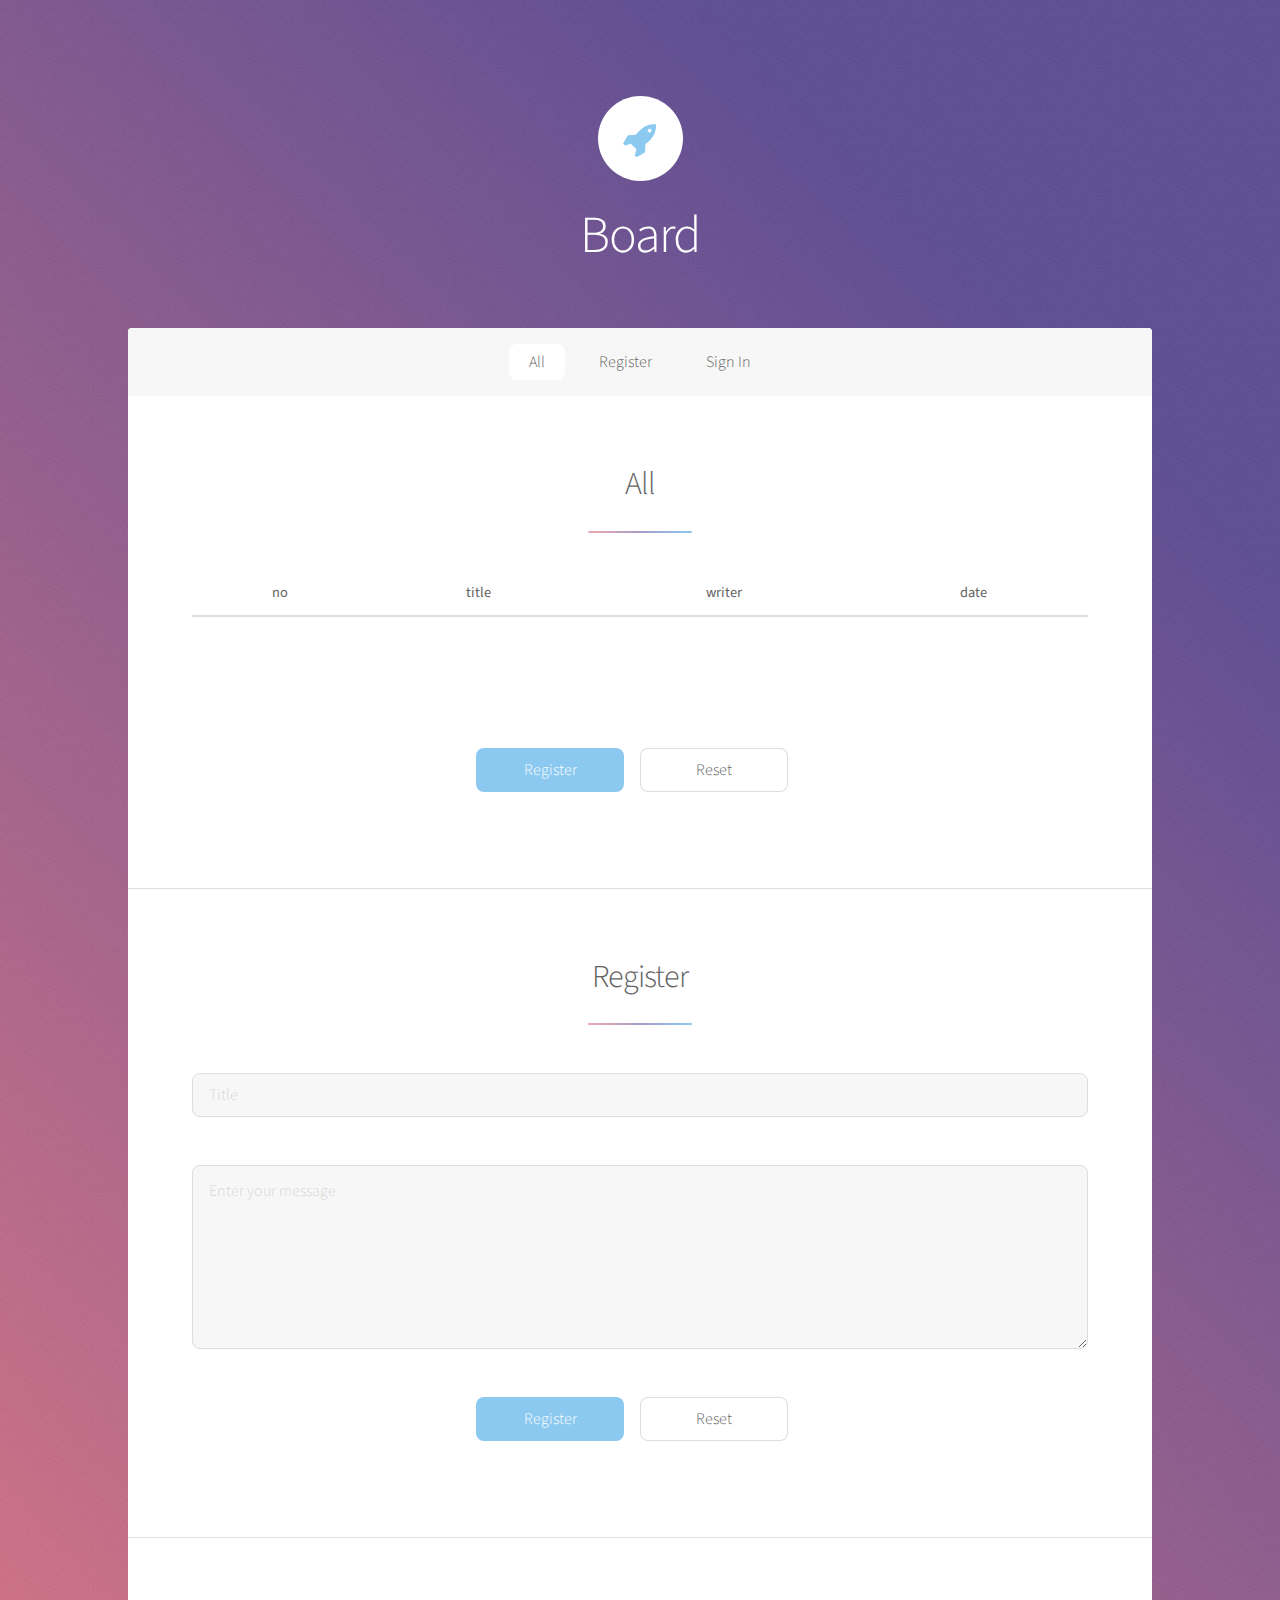
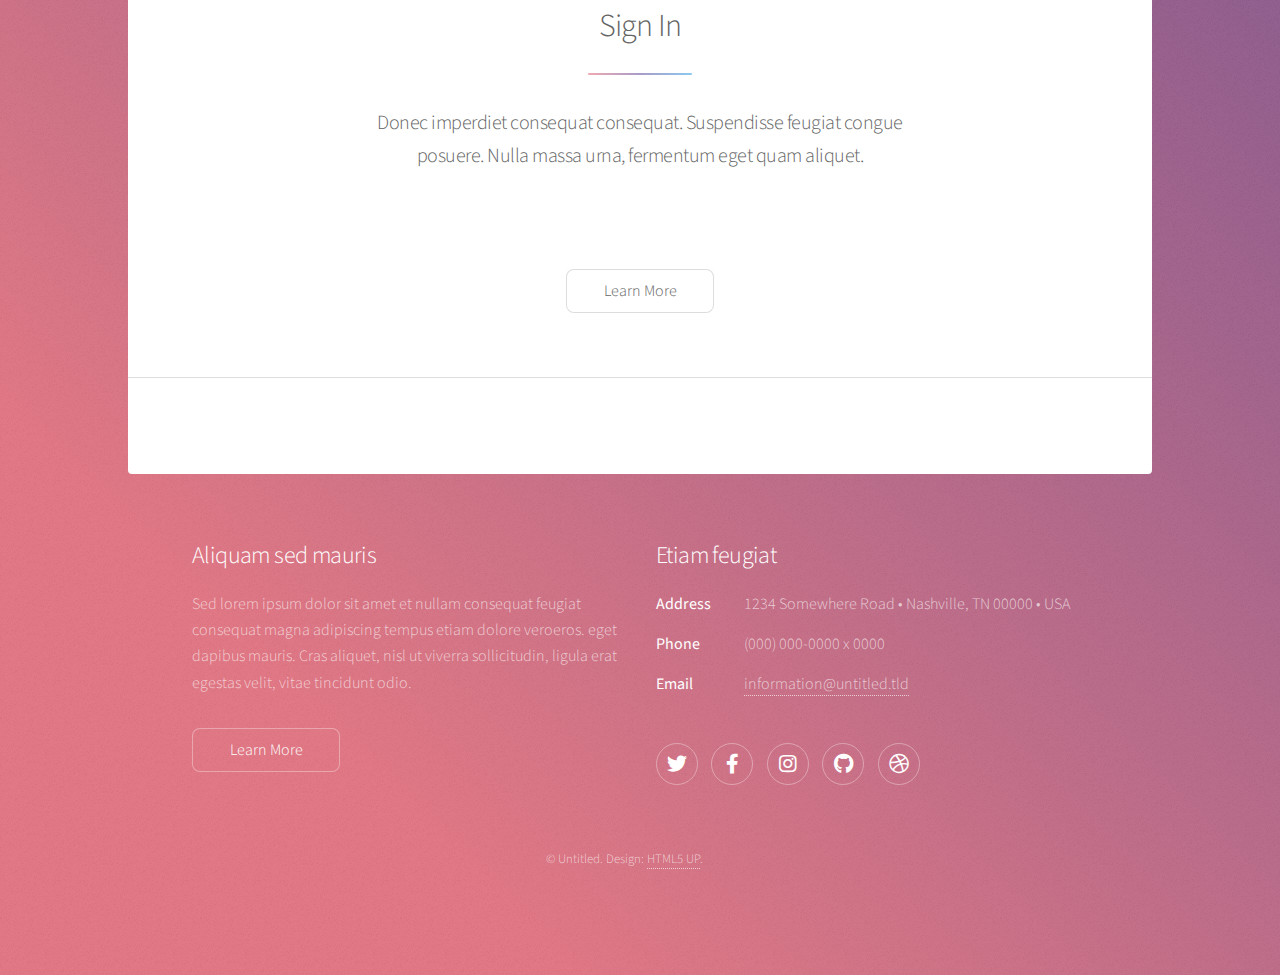
==== commit 14d3d708: "게시글 조회, 페이징, 수정 페이지 추가" ====
--- a/index.html
+++ b/index.html
@@ -5,180 +5,202 @@
 	Free for personal and commercial use under the CCA 3.0 license (html5up.net/license)
 -->
 <html>
-	<head>
-		<title>Stellar by HTML5 UP</title>
-		<meta charset="utf-8" />
-		<meta name="viewport" content="width=device-width, initial-scale=1, user-scalable=no" />
-		<link rel="stylesheet" href="assets/css/main.css" />
-		<noscript><link rel="stylesheet" href="assets/css/noscript.css" /></noscript>
-	</head>
-	<body class="is-preload">
-
-		<!-- Wrapper -->
-			<div id="wrapper">
-
-				<!-- Header -->
-					<header id="header" class="alt">
-						<span class="logo"><img src="images/logo.svg" alt="" /></span>
-						<h1>Stellar</h1>
-						<p>Just another free, fully responsive site template<br />
-						built by <a href="https://twitter.com/ajlkn">@ajlkn</a> for <a href="https://html5up.net">HTML5 UP</a>.</p>
-					</header>
-
-				<!-- Nav -->
-					<nav id="nav">
-						<ul>
-							<li><a href="#intro" class="active">Introduction</a></li>
-							<li><a href="#first">First Section</a></li>
-							<li><a href="#second">Second Section</a></li>
-							<li><a href="#cta">Get Started</a></li>
-						</ul>
-					</nav>
-
-				<!-- Main -->
-					<div id="main">
-
-						<!-- Introduction -->
-							<section id="intro" class="main">
-								<div class="spotlight">
-									<div class="content">
-										<header class="major">
-											<h2>Ipsum sed adipiscing</h2>
-										</header>
-										<p>Sed lorem ipsum dolor sit amet nullam consequat feugiat consequat magna
-										adipiscing magna etiam amet veroeros. Lorem ipsum dolor tempus sit cursus.
-										Tempus nisl et nullam lorem ipsum dolor sit amet aliquam.</p>
-										<ul class="actions">
-											<li><a href="generic.html" class="button">Learn More</a></li>
-										</ul>
-									</div>
-									<span class="image"><img src="images/pic01.jpg" alt="" /></span>
-								</div>
-							</section>
-
-						<!-- First Section -->
-							<section id="first" class="main special">
-								<header class="major">
-									<h2>Magna veroeros</h2>
-								</header>
-								<ul class="features">
-									<li>
-										<span class="icon solid major style1 fa-code"></span>
-										<h3>Ipsum consequat</h3>
-										<p>Sed lorem amet ipsum dolor et amet nullam consequat a feugiat consequat tempus veroeros sed consequat.</p>
-									</li>
-									<li>
-										<span class="icon major style3 fa-copy"></span>
-										<h3>Amed sed feugiat</h3>
-										<p>Sed lorem amet ipsum dolor et amet nullam consequat a feugiat consequat tempus veroeros sed consequat.</p>
-									</li>
-									<li>
-										<span class="icon major style5 fa-gem"></span>
-										<h3>Dolor nullam</h3>
-										<p>Sed lorem amet ipsum dolor et amet nullam consequat a feugiat consequat tempus veroeros sed consequat.</p>
-									</li>
-								</ul>
-								<footer class="major">
-									<ul class="actions special">
-										<li><a href="generic.html" class="button">Learn More</a></li>
-									</ul>
-								</footer>
-							</section>
-
-						<!-- Second Section -->
-							<section id="second" class="main special">
-								<header class="major">
-									<h2>Ipsum consequat</h2>
-									<p>Donec imperdiet consequat consequat. Suspendisse feugiat congue<br />
-									posuere. Nulla massa urna, fermentum eget quam aliquet.</p>
-								</header>
-								<ul class="statistics">
-									<li class="style1">
-										<span class="icon solid fa-code-branch"></span>
-										<strong>5,120</strong> Etiam
-									</li>
-									<li class="style2">
-										<span class="icon fa-folder-open"></span>
-										<strong>8,192</strong> Magna
-									</li>
-									<li class="style3">
-										<span class="icon solid fa-signal"></span>
-										<strong>2,048</strong> Tempus
-									</li>
-									<li class="style4">
-										<span class="icon solid fa-laptop"></span>
-										<strong>4,096</strong> Aliquam
-									</li>
-									<li class="style5">
-										<span class="icon fa-gem"></span>
-										<strong>1,024</strong> Nullam
-									</li>
-								</ul>
-								<p class="content">Nam elementum nisl et mi a commodo porttitor. Morbi sit amet nisl eu arcu faucibus hendrerit vel a risus. Nam a orci mi, elementum ac arcu sit amet, fermentum pellentesque et purus. Integer maximus varius lorem, sed convallis diam accumsan sed. Etiam porttitor placerat sapien, sed eleifend a enim pulvinar faucibus semper quis ut arcu. Ut non nisl a mollis est efficitur vestibulum. Integer eget purus nec nulla mattis et accumsan ut magna libero. Morbi auctor iaculis porttitor. Sed ut magna ac risus et hendrerit scelerisque. Praesent eleifend lacus in lectus aliquam porta. Cras eu ornare dui curabitur lacinia.</p>
-								<footer class="major">
-									<ul class="actions special">
-										<li><a href="generic.html" class="button">Learn More</a></li>
-									</ul>
-								</footer>
-							</section>
-
-						<!-- Get Started -->
-							<section id="cta" class="main special">
-								<header class="major">
-									<h2>Congue imperdiet</h2>
-									<p>Donec imperdiet consequat consequat. Suspendisse feugiat congue<br />
-									posuere. Nulla massa urna, fermentum eget quam aliquet.</p>
-								</header>
-								<footer class="major">
-									<ul class="actions special">
-										<li><a href="generic.html" class="button primary">Get Started</a></li>
-										<li><a href="generic.html" class="button">Learn More</a></li>
-									</ul>
-								</footer>
-							</section>
-
-					</div>
-
-				<!-- Footer -->
-					<footer id="footer">
-						<section>
-							<h2>Aliquam sed mauris</h2>
-							<p>Sed lorem ipsum dolor sit amet et nullam consequat feugiat consequat magna adipiscing tempus etiam dolore veroeros. eget dapibus mauris. Cras aliquet, nisl ut viverra sollicitudin, ligula erat egestas velit, vitae tincidunt odio.</p>
-							<ul class="actions">
-								<li><a href="generic.html" class="button">Learn More</a></li>
-							</ul>
-						</section>
-						<section>
-							<h2>Etiam feugiat</h2>
-							<dl class="alt">
-								<dt>Address</dt>
-								<dd>1234 Somewhere Road &bull; Nashville, TN 00000 &bull; USA</dd>
-								<dt>Phone</dt>
-								<dd>(000) 000-0000 x 0000</dd>
-								<dt>Email</dt>
-								<dd><a href="#">information@untitled.tld</a></dd>
-							</dl>
-							<ul class="icons">
-								<li><a href="#" class="icon brands fa-twitter alt"><span class="label">Twitter</span></a></li>
-								<li><a href="#" class="icon brands fa-facebook-f alt"><span class="label">Facebook</span></a></li>
-								<li><a href="#" class="icon brands fa-instagram alt"><span class="label">Instagram</span></a></li>
-								<li><a href="#" class="icon brands fa-github alt"><span class="label">GitHub</span></a></li>
-								<li><a href="#" class="icon brands fa-dribbble alt"><span class="label">Dribbble</span></a></li>
-							</ul>
-						</section>
-						<p class="copyright">&copy; Untitled. Design: <a href="https://html5up.net">HTML5 UP</a>.</p>
-					</footer>
-
-			</div>
-
-		<!-- Scripts -->
-			<script src="assets/js/jquery.min.js"></script>
-			<script src="assets/js/jquery.scrollex.min.js"></script>
-			<script src="assets/js/jquery.scrolly.min.js"></script>
-			<script src="assets/js/browser.min.js"></script>
-			<script src="assets/js/breakpoints.min.js"></script>
-			<script src="assets/js/util.js"></script>
-			<script src="assets/js/main.js"></script>
-
-	</body>
+<head>
+    <title>Board</title>
+    <meta charset="utf-8"/>
+    <meta name="viewport" content="width=device-width, initial-scale=1, user-scalable=no"/>
+    <link rel="stylesheet" href="assets/css/main.css"/>
+    <link rel="stylesheet" href="assets/css/board.css"/>
+    <noscript>
+        <link rel="stylesheet" href="assets/css/noscript.css"/>
+    </noscript>
+</head>
+<body class="is-preload">
+
+<!-- Wrapper -->
+<div id="wrapper">
+
+    <!-- Header -->
+    <header id="header" class="alt">
+        <span class="logo"><img src="images/logo.svg" alt=""/></span>
+        <h1>Board</h1>
+    </header>
+
+    <!-- Nav -->
+    <nav id="nav">
+        <ul>
+            <li><a href="#all" class="active">All</a></li>
+            <li><a href="#register">Register</a></li>
+            <li><a href="#sign">Sign In</a></li>
+        </ul>
+    </nav>
+
+    <!-- Main -->
+    <div id="main">
+
+        <!-- All -->
+        <section id="all" class="main special">
+            <header class="major">
+                <h2>All</h2>
+            </header>
+            <div class="table-wrapper">
+                <table class="board-table">
+                    <thead>
+                    <tr>
+                        <th>no</th>
+                        <th>title</th>
+                        <th>writer</th>
+                        <th>date</th>
+                    </tr>
+                    </thead>
+                    <tbody class="board-all">
+                    <!--<tr>
+                        <td>1</td>
+                        <td><a href="" id='bno-link'>Ante turpis integer aliquet porttitor.</a></td>
+                        <td>user0</td>
+                        <td>2020-12-17</td>
+                    </tr>-->
+                    </tbody>
+                    <tfoot>
+                    <tr>
+                        <td colspan="4">
+                            <div class="pagination">
+
+                            </div>
+                        </td>
+                    </tr>
+                    </tfoot>
+                </table>
+            </div>
+            <footer class="major">
+                <ul class="actions special">
+                    <ul class="actions">
+                        <li><input type="submit" value="Register" class="primary"/></li>
+                        <li><input type="reset" value="Reset"/></li>
+                    </ul>
+                </ul>
+            </footer>
+        </section>
+
+        <!-- First Section -->
+        <section id="register" class="main special">
+            <header class="major">
+                <h2>Register</h2>
+            </header>
+            <form method="post" action="#">
+                <div class="row gtr-uniform">
+                    <div class="col-12">
+                        <input type="text" name="title" id="reg-title" value="" placeholder="Title"/>
+                    </div>
+                    <div class="col-6 col-12-xsmall">
+                        <input type="hidden" name="writer" id="reg-writer" value="user11" placeholder="Writer"/>
+                    </div>
+                    <div class="col-12">
+                        <textarea name="content" id="reg-content" placeholder="Enter your message" rows="6"></textarea>
+                    </div>
+                </div>
+            </form>
+            <footer class="major">
+                <ul class="actions special">
+                    <!--										<li><a href="generic.html" class="button">Register</a></li>-->
+                    <ul class="actions">
+                        <li><input type="button" value="Register" class="primary board-register"/></li>
+                        <li><input type="reset" value="Reset"/></li>
+                    </ul>
+                </ul>
+            </footer>
+        </section>
+
+        <!-- Sign in -->
+        <section id="sign" class="main special">
+            <header class="major">
+                <h2>Sign In</h2>
+                <p>Donec imperdiet consequat consequat. Suspendisse feugiat congue<br/>
+                    posuere. Nulla massa urna, fermentum eget quam aliquet.</p>
+            </header>
+            <ul class="statistics">
+
+            </ul>
+
+            <footer class="major">
+                <ul class="actions special">
+                    <li><a href="generic.html" class="button">Learn More</a></li>
+                </ul>
+            </footer>
+        </section>
+
+        <!--  Board Read Modal-->
+        <section id="modal" class="main special">
+            <!-- The Modal -->
+            <div id="myModal" class="modal">
+
+                <!-- Modal content -->
+                <div class="modal-content">
+                    <div class="modal-header">
+                        <span class="close">&times;</span>
+                        <h2 class="modal-title"></h2>
+                    </div>
+                    <div class="modal-writer">
+                    </div>
+                    <div class="modal-body">
+                    </div>
+                    <div class="modal-footer">
+                        <input type="button" value="수정" class="primary board-update-btn small"/>
+                        <input type="reset" value="삭제" class="small"/>
+                        <input type="hidden" value="" class="board-hidden-bno">
+                    </div>
+                </div>
+            </div>
+        </section>
+
+
+
+    </div>
+
+    <!-- Footer -->
+    <footer id="footer">
+        <section>
+            <h2>Aliquam sed mauris</h2>
+            <p>Sed lorem ipsum dolor sit amet et nullam consequat feugiat consequat magna adipiscing tempus etiam dolore
+                veroeros. eget dapibus mauris. Cras aliquet, nisl ut viverra sollicitudin, ligula erat egestas velit,
+                vitae tincidunt odio.</p>
+            <ul class="actions">
+                <li><a href="generic.html" class="button">Learn More</a></li>
+            </ul>
+        </section>
+        <section>
+            <h2>Etiam feugiat</h2>
+            <dl class="alt">
+                <dt>Address</dt>
+                <dd>1234 Somewhere Road &bull; Nashville, TN 00000 &bull; USA</dd>
+                <dt>Phone</dt>
+                <dd>(000) 000-0000 x 0000</dd>
+                <dt>Email</dt>
+                <dd><a href="#">information@untitled.tld</a></dd>
+            </dl>
+            <ul class="icons">
+                <li><a href="#" class="icon brands fa-twitter alt"><span class="label">Twitter</span></a></li>
+                <li><a href="#" class="icon brands fa-facebook-f alt"><span class="label">Facebook</span></a></li>
+                <li><a href="#" class="icon brands fa-instagram alt"><span class="label">Instagram</span></a></li>
+                <li><a href="#" class="icon brands fa-github alt"><span class="label">GitHub</span></a></li>
+                <li><a href="#" class="icon brands fa-dribbble alt"><span class="label">Dribbble</span></a></li>
+            </ul>
+        </section>
+        <p class="copyright">&copy; Untitled. Design: <a href="https://html5up.net">HTML5 UP</a>.</p>
+    </footer>
+
+</div>
+
+<!-- Scripts -->
+<script src="assets/js/jquery.min.js"></script>
+<script src="assets/js/jquery.scrollex.min.js"></script>
+<script src="assets/js/jquery.scrolly.min.js"></script>
+<script src="assets/js/browser.min.js"></script>
+<script src="assets/js/breakpoints.min.js"></script>
+<script src="assets/js/util.js"></script>
+<script src="assets/js/main.js"></script>
+<!-- Board Scripts -->
+<script src="assets/js/board.js"></script>
+
+</body>
 </html>--- a/assets/css/main.css
+++ b/assets/css/main.css
@@ -3321,13 +3321,13 @@
 
 		@media screen and (max-width: 736px) {
 
-			#nav {
-				display: none;
-			}
-
-				#nav + #main {
-					padding-top: 0;
-				}
+			/*#nav {*/
+			/*	display: none;*/
+			/*}*/
+
+				/*#nav + #main {*/
+				/*	padding-top: 0;*/
+				/*}*/
 
 		}
 
--- a/assets/css/board.css
+++ b/assets/css/board.css
@@ -0,0 +1,128 @@
+/* The Modal (background) */
+/*--------------- 모달 ----------------*/
+.modal {
+    display: none; /* Hidden by default */
+    position: fixed; /* Stay in place */
+    z-index: 1; /* Sit on top */
+    padding-top: 100px; /* Location of the box */
+    padding-left: 20px;
+    padding-right: 20px;
+    left: 0;
+    top: 0;
+    width: 100%; /* Full width */
+    height: 100%; /* Full height */
+    overflow: auto; /* Enable scroll if needed */
+    background-color: rgb(0, 0, 0); /* Fallback color */
+    background-color: rgba(0, 0, 0, 0.4); /* Black w/ opacity */
+}
+
+/* Modal Content */
+.modal-content {
+    position: relative;
+    background-color: #fefefe;
+    margin: auto;
+    padding: 0;
+    border: 1px solid #888;
+    width: 80%;
+    box-shadow: 0 4px 8px 0 rgba(0, 0, 0, 0.2), 0 6px 20px 0 rgba(0, 0, 0, 0.19);
+    -webkit-animation-name: animatetop;
+    -webkit-animation-duration: 0.4s;
+    animation-name: animatetop;
+    animation-duration: 0.4s;
+}
+
+/* Add Animation */
+@-webkit-keyframes animatetop {
+    from {
+        top: -300px;
+        opacity: 0
+    }
+    to {
+        top: 0;
+        opacity: 1
+    }
+}
+
+@keyframes animatetop {
+    from {
+        top: -300px;
+        opacity: 0
+    }
+    to {
+        top: 0;
+        opacity: 1
+    }
+}
+
+/* The Close Button */
+.close {
+    color: #333;
+    float: right;
+    font-size: 28px;
+    font-weight: bold;
+}
+
+.close:hover,
+.close:focus {
+    color: #000;
+    text-decoration: none;
+    cursor: pointer;
+}
+
+.modal-header {
+    padding: 15px 16px 0px 16px;
+    /*background-color: #eee;*/
+    color: white;
+}
+
+.modal-title {
+    padding-left: 20px;
+    padding-right: 20px;
+}
+
+.modal-body {
+    padding: 5px 16px 30px 16px;
+    font-size: 1.2em;
+}
+
+.modal-footer {
+    padding: 20px 16px;
+    /*background-color: #eee;*/
+    padding-bottom: 40px;
+    border-top: 1px solid #ddd;
+}
+
+
+/*--------------- 페이징 ----------------*/
+.pagination {
+    display: inline-block;
+    margin-top: 10px;
+}
+
+.pagination a {
+    /*color: #ddd;*/
+    float: left;
+    padding: 4px 10px;
+    text-decoration: none;
+    transition: background-color .3s;
+    border-radius: 8px;
+    margin: 0px 2px;
+    border: 1px solid #ddd;
+}
+
+.pagination a.active {
+    background-color: #8cc9f0;
+    border: 1px solid #8cc9f0;
+    color: white;
+    border-radius: 8px;
+}
+
+.pagination a:hover:not(.active) {
+    background-color: #ddd;
+    color: #fff;
+    border-radius: 8px;
+}
+
+.board-table thead tr th {
+    text-align: center;
+}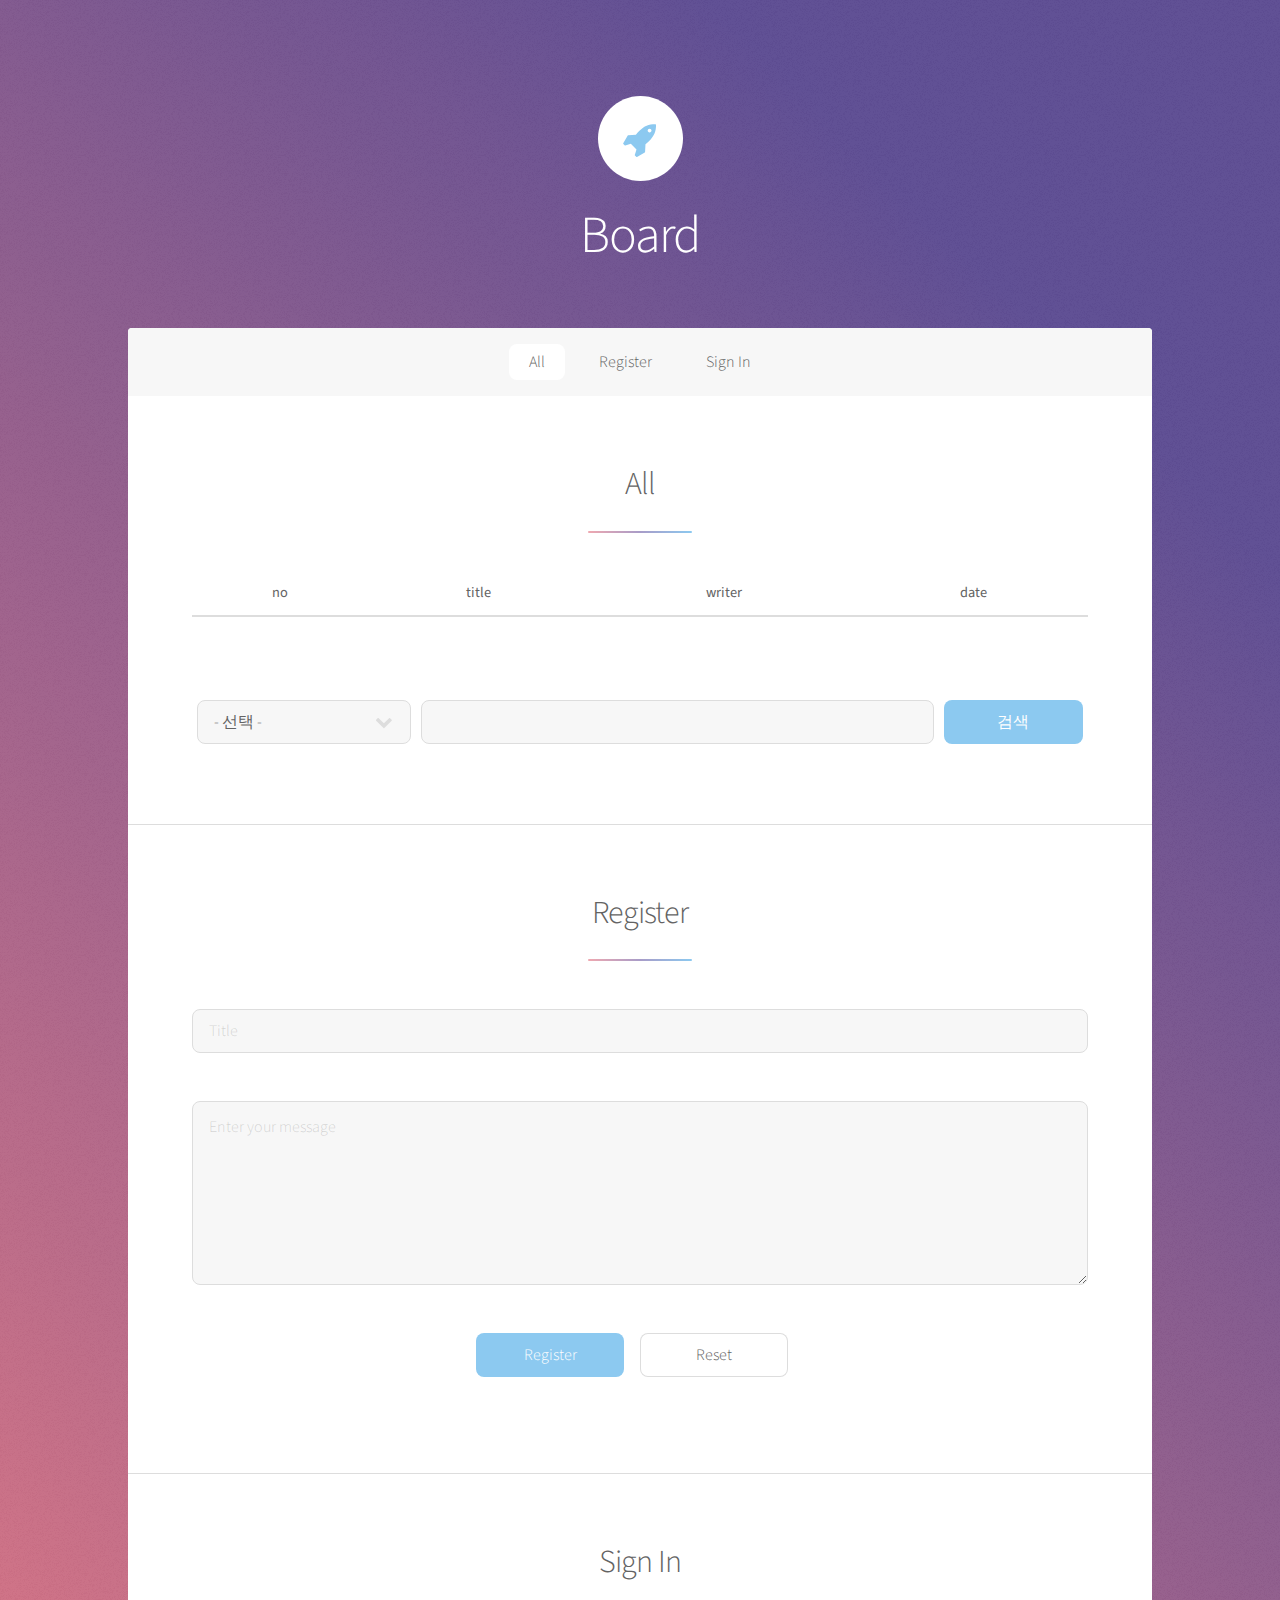
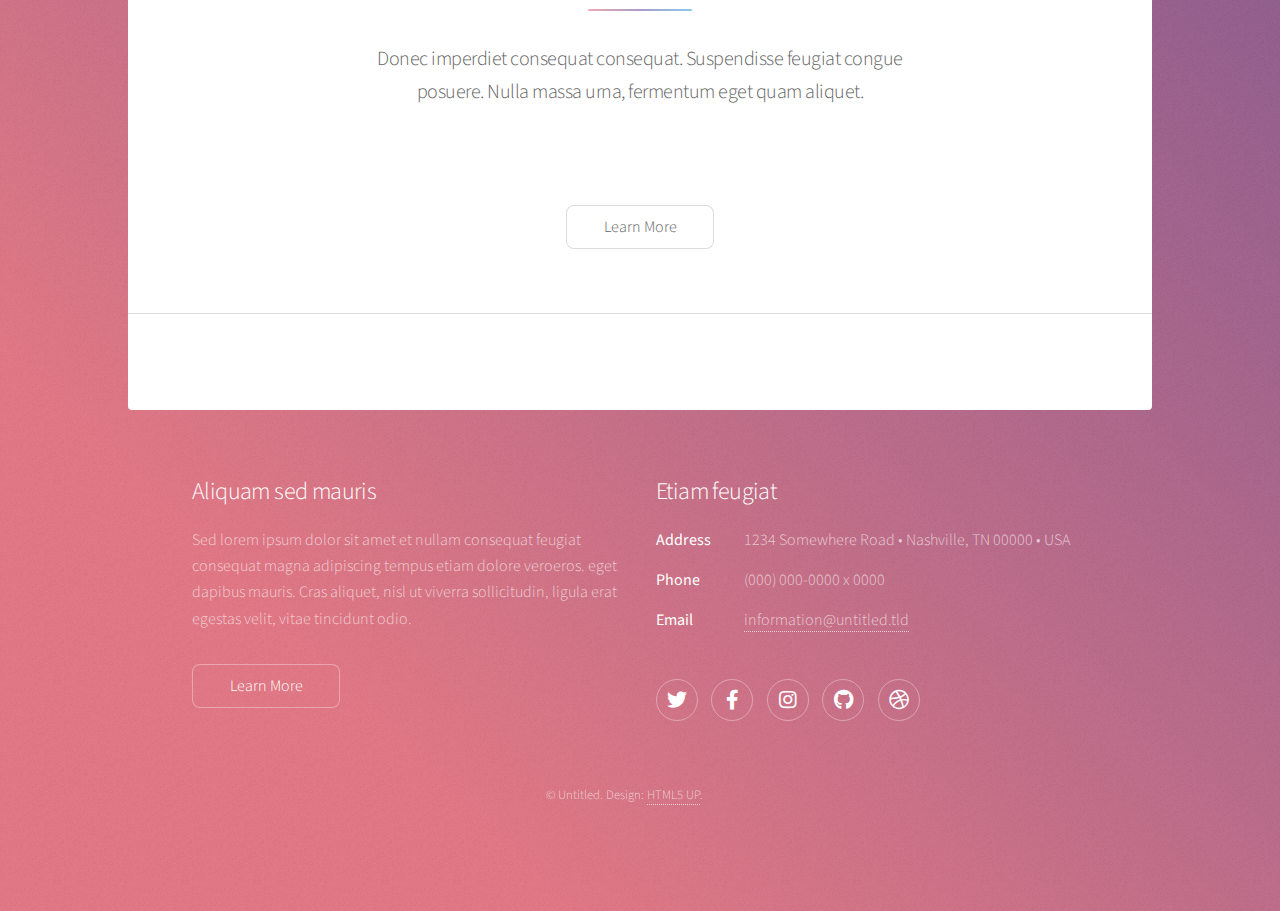
==== commit 21b28c64: "페이징, 게시글 수정" ====
--- a/index.html
+++ b/index.html
@@ -54,12 +54,7 @@
                     </tr>
                     </thead>
                     <tbody class="board-all">
-                    <!--<tr>
-                        <td>1</td>
-                        <td><a href="" id='bno-link'>Ante turpis integer aliquet porttitor.</a></td>
-                        <td>user0</td>
-                        <td>2020-12-17</td>
-                    </tr>-->
+
                     </tbody>
                     <tfoot>
                     <tr>
@@ -71,14 +66,32 @@
                     </tr>
                     </tfoot>
                 </table>
+                <div class="row search-div">
+                    <div class="col-3">
+                        <select name="search-type" id="search-type">
+                            <option value="">- 선택 -</option>
+                            <option value="T">제목</option>
+                            <option value="C">내용</option>
+                            <option value="W">작성자</option>
+                            <option value="TC">제목+내용</option>
+                            <option value="TCW">제목+내용+작성자 </option>
+                        </select>
+                    </div>
+                    <div class="col-7">
+                        <input type="text" name="search-keyword" id="search-keyword">
+                    </div>
+                    <div class="col-2">
+                        <a href="#" class="button primary search-btn">검색</a>
+                    </div>
+                </div>
             </div>
             <footer class="major">
-                <ul class="actions special">
-                    <ul class="actions">
-                        <li><input type="submit" value="Register" class="primary"/></li>
-                        <li><input type="reset" value="Reset"/></li>
-                    </ul>
-                </ul>
+<!--                <ul class="actions special">-->
+<!--                    <ul class="actions">-->
+<!--                        <li><input type="submit" value="Register" class="primary"/></li>-->
+<!--                        <li><input type="reset" value="Reset"/></li>-->
+<!--                    </ul>-->
+<!--                </ul>-->
             </footer>
         </section>
 
@@ -135,7 +148,7 @@
             <div id="myModal" class="modal">
 
                 <!-- Modal content -->
-                <div class="modal-content">
+                <div class="modal-content read-modal-content">
                     <div class="modal-header">
                         <span class="close">&times;</span>
                         <h2 class="modal-title"></h2>
@@ -143,6 +156,23 @@
                     <div class="modal-writer">
                     </div>
                     <div class="modal-body">
+                    </div>
+                    <div class="modal-footer">
+                        <input type="button" value="수정" class="primary board-update-form-btn small"/>
+                        <input type="reset" value="삭제" class="small"/>
+                        <input type="hidden" value="" class="board-hidden-bno">
+                    </div>
+                </div>
+
+                <div class="modal-content update-modal-content">
+                    <div class="modal-header">
+                        <span class="close">&times;</span>
+                        <input type="text" value="" id="update-title">
+                    </div>
+                    <div class="modal-writer">
+                    </div>
+                    <div class="modal-body">
+                        <textarea name="content" rows="6" id="update-content"></textarea>
                     </div>
                     <div class="modal-footer">
                         <input type="button" value="수정" class="primary board-update-btn small"/>
@@ -152,7 +182,6 @@
                 </div>
             </div>
         </section>
-
 
 
     </div>
--- a/assets/css/board.css
+++ b/assets/css/board.css
@@ -92,6 +92,10 @@
     border-top: 1px solid #ddd;
 }
 
+.update-modal-content {
+    display: none;
+}
+
 
 /*--------------- 페이징 ----------------*/
 .pagination {
@@ -125,4 +129,16 @@
 
 .board-table thead tr th {
     text-align: center;
+}
+
+/*--------------- 검색 ----------------*/
+.search-div{
+    margin: 0px;
+    width: 100%;
+}
+.search-div div {
+    padding: 0px 5px;
+}
+.search-btn {
+    min-width: 100%;
 }